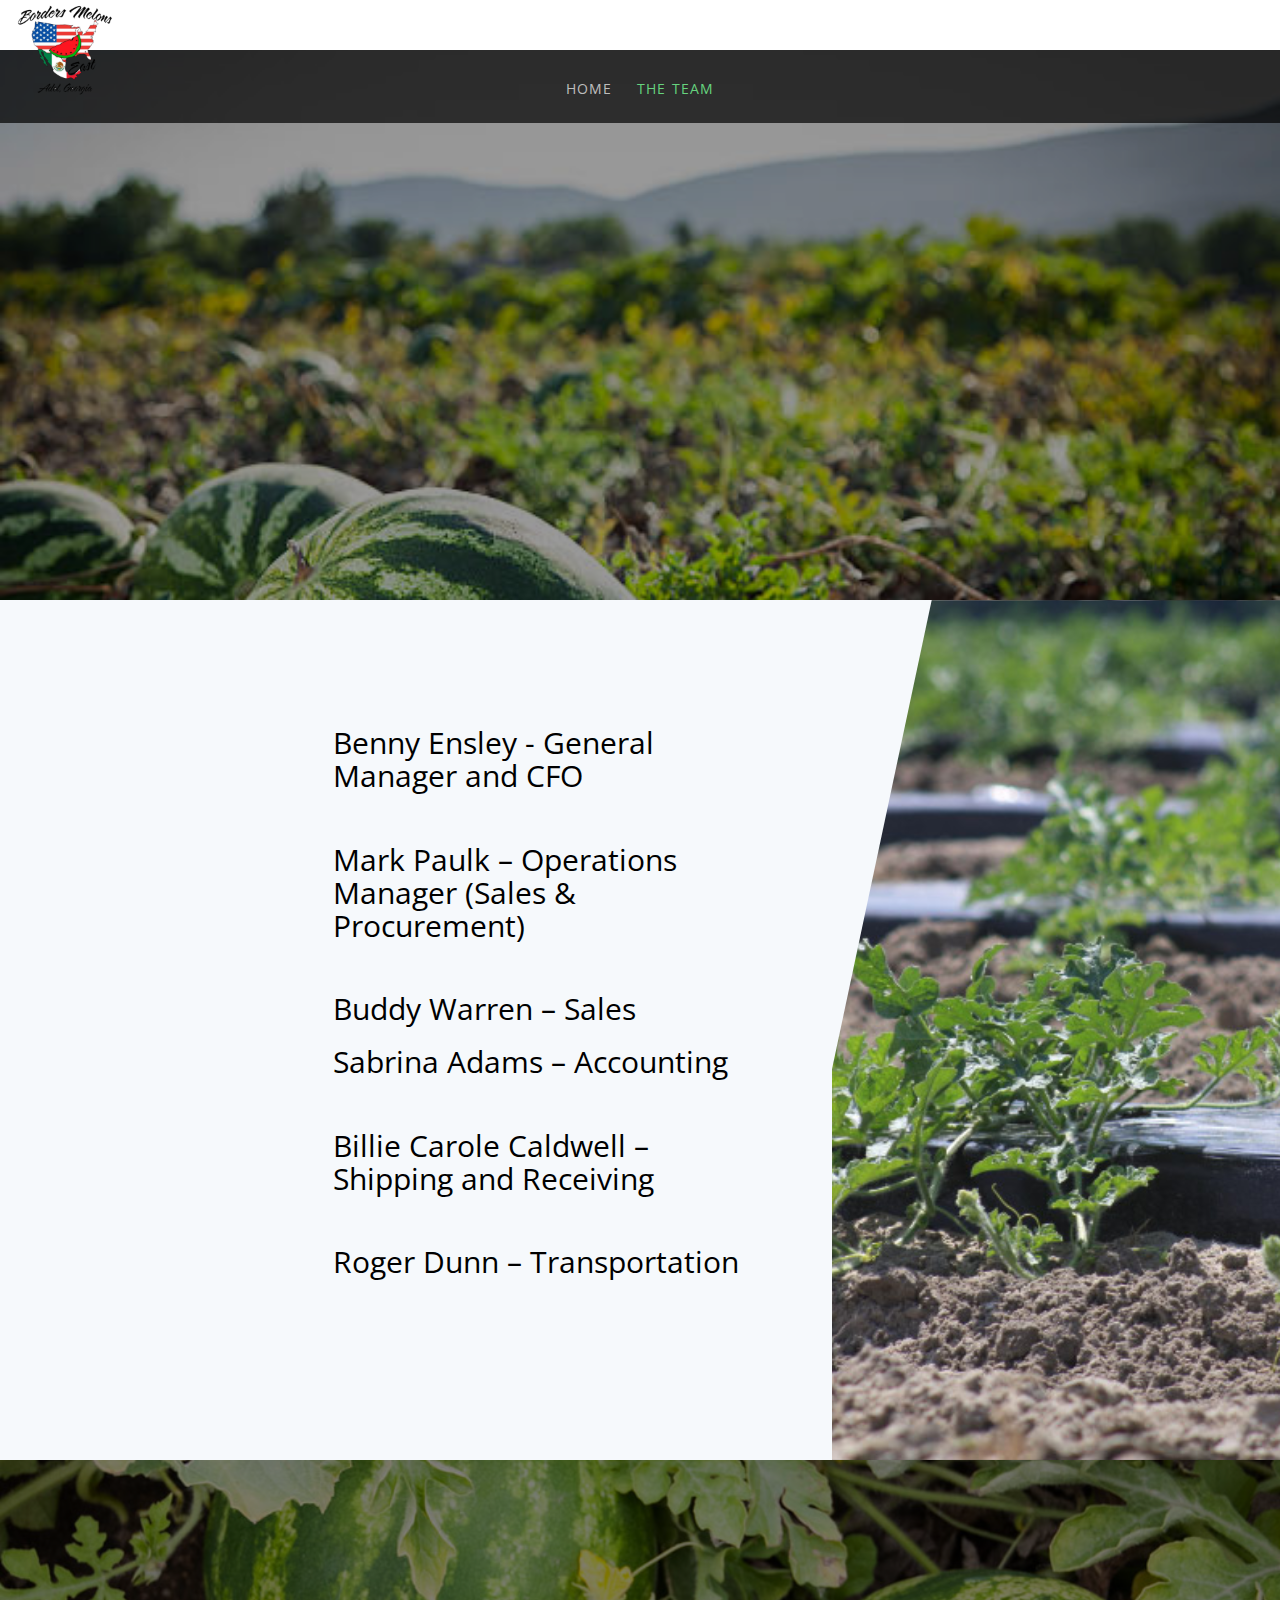
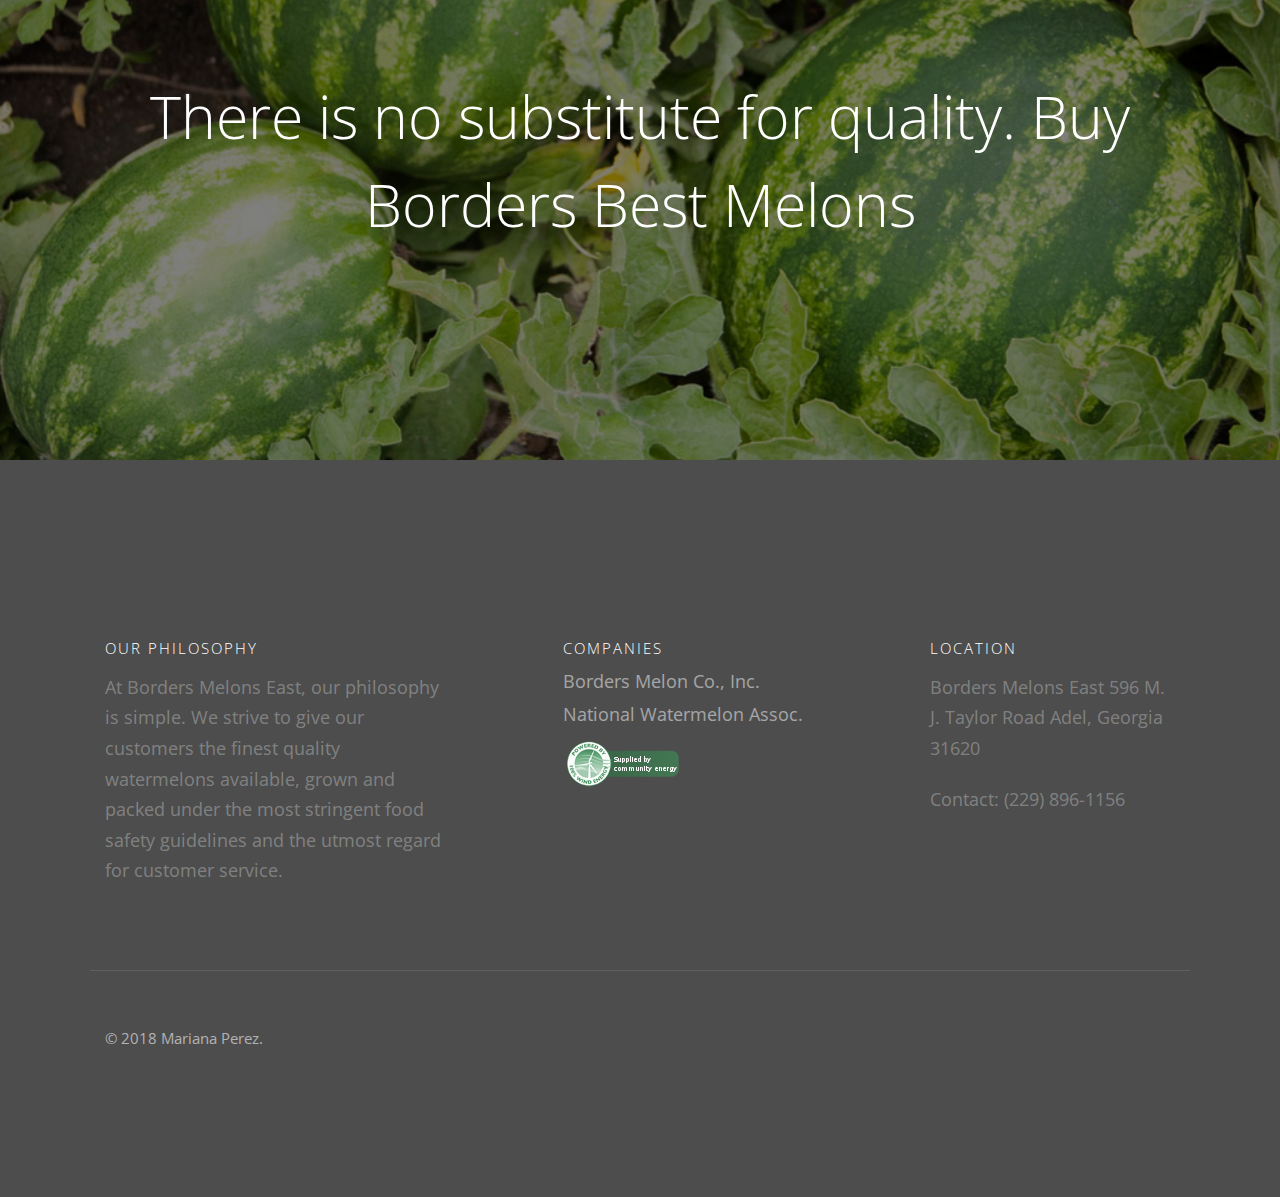
==== team.html @ 2beb2143 "added team.html" ====
<!DOCTYPE HTML>

<html>
	<head>
	<meta charset="utf-8">
	<meta http-equiv="X-UA-Compatible" content="IE=edge">
	<title>The Team</title>
	<meta name="viewport" content="width=device-width, initial-scale=1">
	<meta name="keywords" content="watermelon, Georgia" />
	<meta name="Mariana"  />

	

	<link href="https://fonts.googleapis.com/css?family=Open+Sans:300,400,700" rel="stylesheet">
	
	<!-- Animate.css -->
	<link rel="stylesheet" href="css/animate.css">
	<!-- Icomoon Icon Fonts-->
	<link rel="stylesheet" href="css/icomoon.css">
	<!-- Themify Icons-->
	<link rel="stylesheet" href="css/themify-icons.css">
	<!-- Bootstrap  -->
	<link rel="stylesheet" href="css/bootstrap.css">

	<!-- Magnific Popup -->
	<link rel="stylesheet" href="css/magnific-popup.css">

	<!-- Owl Carousel  -->
	<link rel="stylesheet" href="css/owl.carousel.min.css">
	<link rel="stylesheet" href="css/owl.theme.default.min.css">

	<!-- Theme style  -->
	<link rel="stylesheet" href="css/style.css">

	<!-- Modernizr JS -->
	<script src="js/modernizr-2.6.2.min.js"></script>
	<!-- FOR IE9 below -->
	<!--[if lt IE 9]>
	<script src="js/respond.min.js"></script>
	<![endif]-->

	</head>
	<body>
		
	<div class="gtco-loader"></div>
	
	<div id="page">

	
	<div class="page-inner">

	<div id="head-top" style="position: absolute; width: 100%; top: 0; ">
		<div class="gtco-top">
			<div class="container-fluid">
				<div class="row">
					<div class="col-md-6 col-xs-6">
						<div id="gtco-logo"><img style="width: 100px; height: 100px;" src="images/logo.png" alt=""></div>
					</div>
					
				</div>
			</div>	
		</div>
		<nav class="gtco-nav sticky-banner" role="navigation">
			<div class="gtco-container">
				
				<div class="row">
					<div class="col-xs-12 text-center menu-1">
						<ul>
							<li><a href="index.html">Home</a></li>
							<li class="has-dropdown active">
								<a href="team.html">The Team</a>
								
							</li>
						
					</div>
				</div>
				
			</div>
		</nav>
	</div>
	
	<header id="gtco-header" class="gtco-cover gtco-cover-sm" role="banner" style="background-image: url(images/img_bg_4.jpg)" data-stellar-background-ratio="0.5">
		<div class="overlay"></div>
		<div class="gtco-container">
			<div class="row row-mt-15em">
				<div class="col-md-7 mt-text text-left animate-box" data-animate-effect="fadeInUp">
					<h1>Our <strong>Team</strong></h1>	
				</div>
			</div>
		</div>
	</header>

	<div class="flex-section gtco-gray-bg">
		<div class="col-1">
			<div class="text">

				<div class="row row-pb-sm">
					<div class="col-md-12">
					<h2>	Benny Ensley  -  General Manager and CFO</h2>
<br>

<h2>Mark Paulk – Operations Manager (Sales &amp; Procurement)
</h2>
<br>
<h2>Buddy Warren – Sales</h2>
<b></b>

<h2>Sabrina Adams – Accounting</h2>
<br>
<h2>Billie Carole Caldwell – Shipping and Receiving
</h2>
<br>
<h2>Roger Dunn – Transportation
</h2>

					</div>
				</div>
				
			</div>
		</div>
		<div class="col-2 flex-img" style="background-image: url(images/img_1.jpg);"></div>
	</div>
	
	
	



		
	

	
	
	<div class="gtco-cover gtco-cover-sm" style="background-image: url(images/img_bg_1.jpg)"  data-stellar-background-ratio="0.5">
		<div class="overlay"></div>
		<div class="gtco-container text-center">
			<div class="display-t">
				<div class="display-tc">
					<h1>There is no substitute for quality. Buy Borders Best Melons</h1>
				</div>	
			</div>
		</div>
	</div>


	<footer id="gtco-footer" role="contentinfo">
		<div class="gtco-container">
			<div class="row row-p	b-md">

				<div class="col-md-4">
					<div class="gtco-widget">
						<h3>Our Philosophy</h3>
<p>                        At Borders Melons East, our philosophy is simple. We strive to give our customers the finest quality watermelons available, grown and packed under the most stringent food safety guidelines and the utmost regard for customer service.</p>
					</div>
				</div>

				<div class="col-md-4 col-md-push-1">
					<div class="gtco-widget">
						<h3>Companies</h3>
						<ul class="gtco-footer-links">
							<li><a href="http://bordersmelon.com">Borders Melon Co., Inc.</a></li>
							<li><a href="https://watermelon.ag/">National Watermelon Assoc.</a></li>
							<li><img src="images/ip-wind-badge.png" alt=""></li>
						</ul>
					</div>
				</div>

				

				<div class="col-md-3 col-md-push-1">
					<div class="gtco-widget">
						<h3>Location</h3>
						<p>Borders Melons East
                            596 M. J. Taylor Road
                            Adel, Georgia 31620</p>
                            <p>Contact: (229) 896-1156</p>
					</div>
				</div>

			</div>

			<div class="row copyright">
				<div class="col-md-12">
					<p class="pull-left">
						<small class="block">&copy; 2018 Mariana Perez.</small> 
					</p>
					<p class="pull-right">
						
					
					</p>
				</div>
			</div>

		</div>
	</footer>
	</div>

	</div>

	<div class="gototop js-top">
		<a href="#" class="js-gotop"><i class="icon-arrow-up"></i></a>
	</div>
	
	<!-- jQuery -->
	<script src="js/jquery.min.js"></script>
	<!-- jQuery Easing -->
	<script src="js/jquery.easing.1.3.js"></script>
	<!-- Bootstrap -->
	<script src="js/bootstrap.min.js"></script>
	<!-- Waypoints -->
	<script src="js/jquery.waypoints.min.js"></script>
	<script src="js/sticky.js"></script>
	<!-- Carousel -->
	<script src="js/owl.carousel.min.js"></script>
	<!-- countTo -->
	<script src="js/jquery.countTo.js"></script>

	<!-- Stellar Parallax -->
	<script src="js/jquery.stellar.min.js"></script>

	<!-- Magnific Popup -->
	<script src="js/jquery.magnific-popup.min.js"></script>
	<script src="js/magnific-popup-options.js"></script>
	
	<!-- Main -->
	<script src="js/main.js"></script>

	</body>
</html>
---- css/icomoon.css ----
@font-face {
  font-family: 'icomoon';
  src:  url('../fonts/icomoon/icomoon.eot?6iuir');
  src:  url('../fonts/icomoon/icomoon.eot?6iuir#iefix') format('embedded-opentype'),
    url('../fonts/icomoon/icomoon.ttf?6iuir') format('truetype'),
    url('../fonts/icomoon/icomoon.woff?6iuir') format('woff'),
    url('../fonts/icomoon/icomoon.svg?6iuir#icomoon') format('svg');
  font-weight: normal;
  font-style: normal;
}

[class^="icon-"], [class*=" icon-"] {
  /* use !important to prevent issues with browser extensions that change fonts */
  font-family: 'icomoon' !important;
  speak: none;
  font-style: normal;
  font-weight: normal;
  font-variant: normal;
  text-transform: none;
  line-height: 1;

  /* Better Font Rendering =========== */
  -webkit-font-smoothing: antialiased;
  -moz-osx-font-smoothing: grayscale;
}

.icon-eye:before {
  content: "\e000";
}
.icon-paper-clip:before {
  content: "\e001";
}
.icon-mail:before {
  content: "\e002";
}
.icon-toggle:before {
  content: "\e003";
}
.icon-layout:before {
  content: "\e004";
}
.icon-link:before {
  content: "\e005";
}
.icon-bell:before {
  content: "\e006";
}
.icon-lock:before {
  content: "\e007";
}
.icon-unlock:before {
  content: "\e008";
}
.icon-ribbon:before {
  content: "\e009";
}
.icon-image:before {
  content: "\e010";
}
.icon-signal:before {
  content: "\e011";
}
.icon-target:before {
  content: "\e012";
}
.icon-clipboard:before {
  content: "\e013";
}
.icon-clock:before {
  content: "\e014";
}
.icon-watch:before {
  content: "\e015";
}
.icon-air-play:before {
  content: "\e016";
}
.icon-camera:before {
  content: "\e017";
}
.icon-video:before {
  content: "\e018";
}
.icon-disc:before {
  content: "\e019";
}
.icon-printer:before {
  content: "\e020";
}
.icon-monitor:before {
  content: "\e021";
}
.icon-server:before {
  content: "\e022";
}
.icon-cog:before {
  content: "\e023";
}
.icon-heart:before {
  content: "\e024";
}
.icon-paragraph:before {
  content: "\e025";
}
.icon-align-justify:before {
  content: "\e026";
}
.icon-align-left:before {
  content: "\e027";
}
.icon-align-center:before {
  content: "\e028";
}
.icon-align-right:before {
  content: "\e029";
}
.icon-book:before {
  content: "\e030";
}
.icon-layers:before {
  content: "\e031";
}
.icon-stack:before {
  content: "\e032";
}
.icon-stack-2:before {
  content: "\e033";
}
.icon-paper:before {
  content: "\e034";
}
.icon-paper-stack:before {
  content: "\e035";
}
.icon-search:before {
  content: "\e036";
}
.icon-zoom-in:before {
  content: "\e037";
}
.icon-zoom-out:before {
  content: "\e038";
}
.icon-reply:before {
  content: "\e039";
}
.icon-circle-plus:before {
  content: "\e040";
}
.icon-circle-minus:before {
  content: "\e041";
}
.icon-circle-check:before {
  content: "\e042";
}
.icon-circle-cross:before {
  content: "\e043";
}
.icon-square-plus:before {
  content: "\e044";
}
.icon-square-minus:before {
  content: "\e045";
}
.icon-square-check:before {
  content: "\e046";
}
.icon-square-cross:before {
  content: "\e047";
}
.icon-microphone:before {
  content: "\e048";
}
.icon-record:before {
  content: "\e049";
}
.icon-skip-back:before {
  content: "\e050";
}
.icon-rewind:before {
  content: "\e051";
}
.icon-play:before {
  content: "\e052";
}
.icon-pause:before {
  content: "\e053";
}
.icon-stop:before {
  content: "\e054";
}
.icon-fast-forward:before {
  content: "\e055";
}
.icon-skip-forward:before {
  content: "\e056";
}
.icon-shuffle:before {
  content: "\e057";
}
.icon-repeat:before {
  content: "\e058";
}
.icon-folder:before {
  content: "\e059";
}
.icon-umbrella:before {
  content: "\e060";
}
.icon-moon:before {
  content: "\e061";
}
.icon-thermometer:before {
  content: "\e062";
}
.icon-drop:before {
  content: "\e063";
}
.icon-sun:before {
  content: "\e064";
}
.icon-cloud:before {
  content: "\e065";
}
.icon-cloud-upload:before {
  content: "\e066";
}
.icon-cloud-download:before {
  content: "\e067";
}
.icon-upload:before {
  content: "\e068";
}
.icon-download:before {
  content: "\e069";
}
.icon-location:before {
  content: "\e070";
}
.icon-location-2:before {
  content: "\e071";
}
.icon-map:before {
  content: "\e072";
}
.icon-battery:before {
  content: "\e073";
}
.icon-head:before {
  content: "\e074";
}
.icon-briefcase:before {
  content: "\e075";
}
.icon-speech-bubble:before {
  content: "\e076";
}
.icon-anchor:before {
  content: "\e077";
}
.icon-globe:before {
  content: "\e078";
}
.icon-box:before {
  content: "\e079";
}
.icon-reload:before {
  content: "\e080";
}
.icon-share:before {
  content: "\e081";
}
.icon-marquee:before {
  content: "\e082";
}
.icon-marquee-plus:before {
  content: "\e083";
}
.icon-marquee-minus:before {
  content: "\e084";
}
.icon-tag:before {
  content: "\e085";
}
.icon-power:before {
  content: "\e086";
}
.icon-command:before {
  content: "\e087";
}
.icon-alt:before {
  content: "\e088";
}
.icon-esc:before {
  content: "\e089";
}
.icon-bar-graph:before {
  content: "\e090";
}
.icon-bar-graph-2:before {
  content: "\e091";
}
.icon-pie-graph:before {
  content: "\e092";
}
.icon-star:before {
  content: "\e093";
}
.icon-arrow-left:before {
  content: "\e094";
}
.icon-arrow-right:before {
  content: "\e095";
}
.icon-arrow-up:before {
  content: "\e096";
}
.icon-arrow-down:before {
  content: "\e097";
}
.icon-volume:before {
  content: "\e098";
}
.icon-mute:before {
  content: "\e099";
}
.icon-content-right:before {
  content: "\e100";
}
.icon-content-left:before {
  content: "\e101";
}
.icon-grid:before {
  content: "\e102";
}
.icon-grid-2:before {
  content: "\e103";
}
.icon-columns:before {
  content: "\e104";
}
.icon-loader:before {
  content: "\e105";
}
.icon-bag:before {
  content: "\e106";
}
.icon-ban:before {
  content: "\e107";
}
.icon-flag:before {
  content: "\e108";
}
.icon-trash:before {
  content: "\e109";
}
.icon-expand:before {
  content: "\e110";
}
.icon-contract:before {
  content: "\e111";
}
.icon-maximize:before {
  content: "\e112";
}
.icon-minimize:before {
  content: "\e113";
}
.icon-plus:before {
  content: "\e114";
}
.icon-minus:before {
  content: "\e115";
}
.icon-check:before {
  content: "\e116";
}
.icon-cross:before {
  content: "\e117";
}
.icon-move:before {
  content: "\e118";
}
.icon-delete:before {
  content: "\e119";
}
.icon-menu:before {
  content: "\e120";
}
.icon-archive:before {
  content: "\e121";
}
.icon-inbox:before {
  content: "\e122";
}
.icon-outbox:before {
  content: "\e123";
}
.icon-file:before {
  content: "\e124";
}
.icon-file-add:before {
  content: "\e125";
}
.icon-file-subtract:before {
  content: "\e126";
}
.icon-help:before {
  content: "\e127";
}
.icon-open:before {
  content: "\e128";
}
.icon-ellipsis:before {
  content: "\e129";
}
.icon-add-to-list:before {
  content: "\e900";
}
.icon-classic-computer:before {
  content: "\e901";
}
.icon-controller-fast-backward:before {
  content: "\e902";
}
.icon-creative-commons-attribution:before {
  content: "\e903";
}
.icon-creative-commons-noderivs:before {
  content: "\e904";
}
.icon-creative-commons-noncommercial-eu:before {
  content: "\e905";
}
.icon-creative-commons-noncommercial-us:before {
  content: "\e906";
}
.icon-creative-commons-public-domain:before {
  content: "\e907";
}
.icon-creative-commons-remix:before {
  content: "\e908";
}
.icon-creative-commons-share:before {
  content: "\e909";
}
.icon-creative-commons-sharealike:before {
  content: "\e90a";
}
.icon-creative-commons:before {
  content: "\e90b";
}
.icon-document-landscape:before {
  content: "\e90c";
}
.icon-remove-user:before {
  content: "\e90d";
}
.icon-warning:before {
  content: "\e90e";
}
.icon-arrow-bold-down:before {
  content: "\e90f";
}
.icon-arrow-bold-left:before {
  content: "\e910";
}
.icon-arrow-bold-right:before {
  content: "\e911";
}
.icon-arrow-bold-up:before {
  content: "\e912";
}
.icon-arrow-down2:before {
  content: "\e913";
}
.icon-arrow-left2:before {
  content: "\e914";
}
.icon-arrow-long-down:before {
  content: "\e915";
}
.icon-arrow-long-left:before {
  content: "\e916";
}
.icon-arrow-long-right:before {
  content: "\e917";
}
.icon-arrow-long-up:before {
  content: "\e918";
}
.icon-arrow-right2:before {
  content: "\e919";
}
.icon-arrow-up2:before {
  content: "\e91a";
}
.icon-arrow-with-circle-down:before {
  content: "\e91b";
}
.icon-arrow-with-circle-left:before {
  content: "\e91c";
}
.icon-arrow-with-circle-right:before {
  content: "\e91d";
}
.icon-arrow-with-circle-up:before {
  content: "\e91e";
}
.icon-bookmark:before {
  content: "\e91f";
}
.icon-bookmarks:before {
  content: "\e920";
}
.icon-chevron-down:before {
  content: "\e921";
}
.icon-chevron-left:before {
  content: "\e922";
}
.icon-chevron-right:before {
  content: "\e923";
}
.icon-chevron-small-down:before {
  content: "\e924";
}
.icon-chevron-small-left:before {
  content: "\e925";
}
.icon-chevron-small-right:before {
  content: "\e926";
}
.icon-chevron-small-up:before {
  content: "\e927";
}
.icon-chevron-thin-down:before {
  content: "\e928";
}
.icon-chevron-thin-left:before {
  content: "\e929";
}
.icon-chevron-thin-right:before {
  content: "\e92a";
}
.icon-chevron-thin-up:before {
  content: "\e92b";
}
.icon-chevron-up:before {
  content: "\e92c";
}
.icon-chevron-with-circle-down:before {
  content: "\e92d";
}
.icon-chevron-with-circle-left:before {
  content: "\e92e";
}
.icon-chevron-with-circle-right:before {
  content: "\e92f";
}
.icon-chevron-with-circle-up:before {
  content: "\e930";
}
.icon-cloud2:before {
  content: "\e931";
}
.icon-controller-fast-forward:before {
  content: "\e932";
}
.icon-controller-jump-to-start:before {
  content: "\e933";
}
.icon-controller-next:before {
  content: "\e934";
}
.icon-controller-paus:before {
  content: "\e935";
}
.icon-controller-play:before {
  content: "\e936";
}
.icon-controller-record:before {
  content: "\e937";
}
.icon-controller-stop:before {
  content: "\e938";
}
.icon-controller-volume:before {
  content: "\e939";
}
.icon-dot-single:before {
  content: "\e93a";
}
.icon-dots-three-horizontal:before {
  content: "\e93b";
}
.icon-dots-three-vertical:before {
  content: "\e93c";
}
.icon-dots-two-horizontal:before {
  content: "\e93d";
}
.icon-dots-two-vertical:before {
  content: "\e93e";
}
.icon-download2:before {
  content: "\e93f";
}
.icon-emoji-flirt:before {
  content: "\e940";
}
.icon-flow-branch:before {
  content: "\e941";
}
.icon-flow-cascade:before {
  content: "\e942";
}
.icon-flow-line:before {
  content: "\e943";
}
.icon-flow-parallel:before {
  content: "\e944";
}
.icon-flow-tree:before {
  content: "\e945";
}
.icon-install:before {
  content: "\e946";
}
.icon-layers2:before {
  content: "\e947";
}
.icon-open-book:before {
  content: "\e948";
}
.icon-resize-100:before {
  content: "\e949";
}
.icon-resize-full-screen:before {
  content: "\e94a";
}
.icon-save:before {
  content: "\e94b";
}
.icon-select-arrows:before {
  content: "\e94c";
}
.icon-sound-mute:before {
  content: "\e94d";
}
.icon-sound:before {
  content: "\e94e";
}
.icon-trash2:before {
  content: "\e94f";
}
.icon-triangle-down:before {
  content: "\e950";
}
.icon-triangle-left:before {
  content: "\e951";
}
.icon-triangle-right:before {
  content: "\e952";
}
.icon-triangle-up:before {
  content: "\e953";
}
.icon-uninstall:before {
  content: "\e954";
}
.icon-upload-to-cloud:before {
  content: "\e955";
}
.icon-upload2:before {
  content: "\e956";
}
.icon-add-user:before {
  content: "\e957";
}
.icon-address:before {
  content: "\e958";
}
.icon-adjust:before {
  content: "\e959";
}
.icon-air:before {
  content: "\e95a";
}
.icon-aircraft-landing:before {
  content: "\e95b";
}
.icon-aircraft-take-off:before {
  content: "\e95c";
}
.icon-aircraft:before {
  content: "\e95d";
}
.icon-align-bottom:before {
  content: "\e95e";
}
.icon-align-horizontal-middle:before {
  content: "\e95f";
}
.icon-align-left2:before {
  content: "\e960";
}
.icon-align-right2:before {
  content: "\e961";
}
.icon-align-top:before {
  content: "\e962";
}
.icon-align-vertical-middle:before {
  content: "\e963";
}
.icon-archive2:before {
  content: "\e964";
}
.icon-area-graph:before {
  content: "\e965";
}
.icon-attachment:before {
  content: "\e966";
}
.icon-awareness-ribbon:before {
  content: "\e967";
}
.icon-back-in-time:before {
  content: "\e968";
}
.icon-back:before {
  content: "\e969";
}
.icon-bar-graph2:before {
  content: "\e96a";
}
.icon-battery2:before {
  content: "\e96b";
}
.icon-beamed-note:before {
  content: "\e96c";
}
.icon-bell2:before {
  content: "\e96d";
}
.icon-blackboard:before {
  content: "\e96e";
}
.icon-block:before {
  content: "\e96f";
}
.icon-book2:before {
  content: "\e970";
}
.icon-bowl:before {
  content: "\e971";
}
.icon-box2:before {
  content: "\e972";
}
.icon-briefcase2:before {
  content: "\e973";
}
.icon-browser:before {
  content: "\e974";
}
.icon-brush:before {
  content: "\e975";
}
.icon-bucket:before {
  content: "\e976";
}
.icon-cake:before {
  content: "\e977";
}
.icon-calculator:before {
  content: "\e978";
}
.icon-calendar:before {
  content: "\e979";
}
.icon-camera2:before {
  content: "\e97a";
}
.icon-ccw:before {
  content: "\e97b";
}
.icon-chat:before {
  content: "\e97c";
}
.icon-check2:before {
  content: "\e97d";
}
.icon-circle-with-cross:before {
  content: "\e97e";
}
.icon-circle-with-minus:before {
  content: "\e97f";
}
.icon-circle-with-plus:before {
  content: "\e980";
}
.icon-circle:before {
  content: "\e981";
}
.icon-circular-graph:before {
  content: "\e982";
}
.icon-clapperboard:before {
  content: "\e983";
}
.icon-clipboard2:before {
  content: "\e984";
}
.icon-clock2:before {
  content: "\e985";
}
.icon-code:before {
  content: "\e986";
}
.icon-cog2:before {
  content: "\e987";
}
.icon-colours:before {
  content: "\e988";
}
.icon-compass:before {
  content: "\e989";
}
.icon-copy:before {
  content: "\e98a";
}
.icon-credit-card:before {
  content: "\e98b";
}
.icon-credit:before {
  content: "\e98c";
}
.icon-cross2:before {
  content: "\e98d";
}
.icon-cup:before {
  content: "\e98e";
}
.icon-cw:before {
  content: "\e98f";
}
.icon-cycle:before {
  content: "\e990";
}
.icon-database:before {
  content: "\e991";
}
.icon-dial-pad:before {
  content: "\e992";
}
.icon-direction:before {
  content: "\e993";
}
.icon-document:before {
  content: "\e994";
}
.icon-documents:before {
  content: "\e995";
}
.icon-drink:before {
  content: "\e996";
}
.icon-drive:before {
  content: "\e997";
}
.icon-drop2:before {
  content: "\e998";
}
.icon-edit:before {
  content: "\e999";
}
.icon-email:before {
  content: "\e99a";
}
.icon-emoji-happy:before {
  content: "\e99b";
}
.icon-emoji-neutral:before {
  content: "\e99c";
}
.icon-emoji-sad:before {
  content: "\e99d";
}
.icon-erase:before {
  content: "\e99e";
}
.icon-eraser:before {
  content: "\e99f";
}
.icon-export:before {
  content: "\e9a0";
}
.icon-eye2:before {
  content: "\e9a1";
}
.icon-feather:before {
  content: "\e9a2";
}
.icon-flag2:before {
  content: "\e9a3";
}
.icon-flash:before {
  content: "\e9a4";
}
.icon-flashlight:before {
  content: "\e9a5";
}
.icon-flat-brush:before {
  content: "\e9a6";
}
.icon-folder-images:before {
  content: "\e9a7";
}
.icon-folder-music:before {
  content: "\e9a8";
}
.icon-folder-video:before {
  content: "\e9a9";
}
.icon-folder2:before {
  content: "\e9aa";
}
.icon-forward:before {
  content: "\e9ab";
}
.icon-funnel:before {
  content: "\e9ac";
}
.icon-game-controller:before {
  content: "\e9ad";
}
.icon-gauge:before {
  content: "\e9ae";
}
.icon-globe2:before {
  content: "\e9af";
}
.icon-graduation-cap:before {
  content: "\e9b0";
}
.icon-grid2:before {
  content: "\e9b1";
}
.icon-hair-cross:before {
  content: "\e9b2";
}
.icon-hand:before {
  content: "\e9b3";
}
.icon-heart-outlined:before {
  content: "\e9b4";
}
.icon-heart2:before {
  content: "\e9b5";
}
.icon-help-with-circle:before {
  content: "\e9b6";
}
.icon-help2:before {
  content: "\e9b7";
}
.icon-home:before {
  content: "\e9b8";
}
.icon-hour-glass:before {
  content: "\e9b9";
}
.icon-image-inverted:before {
  content: "\e9ba";
}
.icon-image2:before {
  content: "\e9bb";
}
.icon-images:before {
  content: "\e9bc";
}
.icon-inbox2:before {
  content: "\e9bd";
}
.icon-infinity:before {
  content: "\e9be";
}
.icon-info-with-circle:before {
  content: "\e9bf";
}
.icon-info:before {
  content: "\e9c0";
}
.icon-key:before {
  content: "\e9c1";
}
.icon-keyboard:before {
  content: "\e9c2";
}
.icon-lab-flask:before {
  content: "\e9c3";
}
.icon-landline:before {
  content: "\e9c4";
}
.icon-language:before {
  content: "\e9c5";
}
.icon-laptop:before {
  content: "\e9c6";
}
.icon-leaf:before {
  content: "\e9c7";
}
.icon-level-down:before {
  content: "\e9c8";
}
.icon-level-up:before {
  content: "\e9c9";
}
.icon-lifebuoy:before {
  content: "\e9ca";
}
.icon-light-bulb:before {
  content: "\e9cb";
}
.icon-light-down:before {
  content: "\e9cc";
}
.icon-light-up:before {
  content: "\e9cd";
}
.icon-line-graph:before {
  content: "\e9ce";
}
.icon-link2:before {
  content: "\e9cf";
}
.icon-list:before {
  content: "\e9d0";
}
.icon-location-pin:before {
  content: "\e9d1";
}
.icon-location2:before {
  content: "\e9d2";
}
.icon-lock-open:before {
  content: "\e9d3";
}
.icon-lock2:before {
  content: "\e9d4";
}
.icon-log-out:before {
  content: "\e9d5";
}
.icon-login:before {
  content: "\e9d6";
}
.icon-loop:before {
  content: "\e9d7";
}
.icon-magnet:before {
  content: "\e9d8";
}
.icon-magnifying-glass:before {
  content: "\e9d9";
}
.icon-mail2:before {
  content: "\e9da";
}
.icon-man:before {
  content: "\e9db";
}
.icon-map2:before {
  content: "\e9dc";
}
.icon-mask:before {
  content: "\e9dd";
}
.icon-medal:before {
  content: "\e9de";
}
.icon-megaphone:before {
  content: "\e9df";
}
.icon-menu2:before {
  content: "\e9e0";
}
.icon-message:before {
  content: "\e9e1";
}
.icon-mic:before {
  content: "\e9e2";
}
.icon-minus2:before {
  content: "\e9e3";
}
.icon-mobile:before {
  content: "\e9e4";
}
.icon-modern-mic:before {
  content: "\e9e5";
}
.icon-moon2:before {
  content: "\e9e6";
}
.icon-mouse:before {
  content: "\e9e7";
}
.icon-music:before {
  content: "\e9e8";
}
.icon-network:before {
  content: "\e9e9";
}
.icon-new-message:before {
  content: "\e9ea";
}
.icon-new:before {
  content: "\e9eb";
}
.icon-news:before {
  content: "\e9ec";
}
.icon-note:before {
  content: "\e9ed";
}
.icon-notification:before {
  content: "\e9ee";
}
.icon-old-mobile:before {
  content: "\e9ef";
}
.icon-old-phone:before {
  content: "\e9f0";
}
.icon-palette:before {
  content: "\e9f1";
}
.icon-paper-plane:before {
  content: "\e9f2";
}
.icon-pencil:before {
  content: "\e9f3";
}
.icon-phone:before {
  content: "\e9f4";
}
.icon-pie-chart:before {
  content: "\e9f5";
}
.icon-pin:before {
  content: "\e9f6";
}
.icon-plus2:before {
  content: "\e9f7";
}
.icon-popup:before {
  content: "\e9f8";
}
.icon-power-plug:before {
  content: "\e9f9";
}
.icon-price-ribbon:before {
  content: "\e9fa";
}
.icon-price-tag:before {
  content: "\e9fb";
}
.icon-print:before {
  content: "\e9fc";
}
.icon-progress-empty:before {
  content: "\e9fd";
}
.icon-progress-full:before {
  content: "\e9fe";
}
.icon-progress-one:before {
  content: "\e9ff";
}
.icon-progress-two:before {
  content: "\ea00";
}
.icon-publish:before {
  content: "\ea01";
}
.icon-quote:before {
  content: "\ea02";
}
.icon-radio:before {
  content: "\ea03";
}
.icon-reply-all:before {
  content: "\ea04";
}
.icon-reply2:before {
  content: "\ea05";
}
.icon-retweet:before {
  content: "\ea06";
}
.icon-rocket:before {
  content: "\ea07";
}
.icon-round-brush:before {
  content: "\ea08";
}
.icon-rss:before {
  content: "\ea09";
}
.icon-ruler:before {
  content: "\ea0a";
}
.icon-scissors:before {
  content: "\ea0b";
}
.icon-share-alternitive:before {
  content: "\ea0c";
}
.icon-share2:before {
  content: "\ea0d";
}
.icon-shareable:before {
  content: "\ea0e";
}
.icon-shield:before {
  content: "\ea0f";
}
.icon-shop:before {
  content: "\ea10";
}
.icon-shopping-bag:before {
  content: "\ea11";
}
.icon-shopping-basket:before {
  content: "\ea12";
}
.icon-shopping-cart:before {
  content: "\ea13";
}
.icon-shuffle2:before {
  content: "\ea14";
}
.icon-signal2:before {
  content: "\ea15";
}
.icon-sound-mix:before {
  content: "\ea16";
}
.icon-sports-club:before {
  content: "\ea17";
}
.icon-spreadsheet:before {
  content: "\ea18";
}
.icon-squared-cross:before {
  content: "\ea19";
}
.icon-squared-minus:before {
  content: "\ea1a";
}
.icon-squared-plus:before {
  content: "\ea1b";
}
.icon-star-outlined:before {
  content: "\ea1c";
}
.icon-star2:before {
  content: "\ea1d";
}
.icon-stopwatch:before {
  content: "\ea1e";
}
.icon-suitcase:before {
  content: "\ea1f";
}
.icon-swap:before {
  content: "\ea20";
}
.icon-sweden:before {
  content: "\ea21";
}
.icon-switch:before {
  content: "\ea22";
}
.icon-tablet:before {
  content: "\ea23";
}
.icon-tag2:before {
  content: "\ea24";
}
.icon-text-document-inverted:before {
  content: "\ea25";
}
.icon-text-document:before {
  content: "\ea26";
}
.icon-text:before {
  content: "\ea27";
}
.icon-thermometer2:before {
  content: "\ea28";
}
.icon-thumbs-down:before {
  content: "\ea29";
}
.icon-thumbs-up:before {
  content: "\ea2a";
}
.icon-thunder-cloud:before {
  content: "\ea2b";
}
.icon-ticket:before {
  content: "\ea2c";
}
.icon-time-slot:before {
  content: "\ea2d";
}
.icon-tools:before {
  content: "\ea2e";
}
.icon-traffic-cone:before {
  content: "\ea2f";
}
.icon-tree:before {
  content: "\ea30";
}
.icon-trophy:before {
  content: "\ea31";
}
.icon-tv:before {
  content: "\ea32";
}
.icon-typing:before {
  content: "\ea33";
}
.icon-unread:before {
  content: "\ea34";
}
.icon-untag:before {
  content: "\ea35";
}
.icon-user:before {
  content: "\ea36";
}
.icon-users:before {
  content: "\ea37";
}
.icon-v-card:before {
  content: "\ea38";
}
.icon-video2:before {
  content: "\ea39";
}
.icon-vinyl:before {
  content: "\ea3a";
}
.icon-voicemail:before {
  content: "\ea3b";
}
.icon-wallet:before {
  content: "\ea3c";
}
.icon-water:before {
  content: "\ea3d";
}
.icon-px-with-circle:before {
  content: "\ea3e";
}
.icon-px:before {
  content: "\ea3f";
}
.icon-basecamp:before {
  content: "\ea40";
}
.icon-behance:before {
  content: "\ea41";
}
.icon-creative-cloud:before {
  content: "\ea42";
}
.icon-dropbox:before {
  content: "\ea43";
}
.icon-evernote:before {
  content: "\ea44";
}
.icon-flattr:before {
  content: "\ea45";
}
.icon-foursquare:before {
  content: "\ea46";
}
.icon-google-drive:before {
  content: "\ea47";
}
.icon-google-hangouts:before {
  content: "\ea48";
}
.icon-grooveshark:before {
  content: "\ea49";
}
.icon-icloud:before {
  content: "\ea4a";
}
.icon-mixi:before {
  content: "\ea4b";
}
.icon-onedrive:before {
  content: "\ea4c";
}
.icon-paypal:before {
  content: "\ea4d";
}
.icon-picasa:before {
  content: "\ea4e";
}
.icon-qq:before {
  content: "\ea4f";
}
.icon-rdio-with-circle:before {
  content: "\ea50";
}
.icon-renren:before {
  content: "\ea51";
}
.icon-scribd:before {
  content: "\ea52";
}
.icon-sina-weibo:before {
  content: "\ea53";
}
.icon-skype-with-circle:before {
  content: "\ea54";
}
.icon-skype:before {
  content: "\ea55";
}
.icon-slideshare:before {
  content: "\ea56";
}
.icon-smashing:before {
  content: "\ea57";
}
.icon-soundcloud:before {
  content: "\ea58";
}
.icon-spotify-with-circle:before {
  content: "\ea59";
}
.icon-spotify:before {
  content: "\ea5a";
}
.icon-swarm:before {
  content: "\ea5b";
}
.icon-vine-with-circle:before {
  content: "\ea5c";
}
.icon-vine:before {
  content: "\ea5d";
}
.icon-vk-alternitive:before {
  content: "\ea5e";
}
.icon-vk-with-circle:before {
  content: "\ea5f";
}
.icon-vk:before {
  content: "\ea60";
}
.icon-xing-with-circle:before {
  content: "\ea61";
}
.icon-xing:before {
  content: "\ea62";
}
.icon-yelp:before {
  content: "\ea63";
}
.icon-dribbble-with-circle:before {
  content: "\ea64";
}
.icon-dribbble:before {
  content: "\ea65";
}
.icon-facebook-with-circle:before {
  content: "\ea66";
}
.icon-facebook:before {
  content: "\ea67";
}
.icon-flickr-with-circle:before {
  content: "\ea68";
}
.icon-flickr:before {
  content: "\ea69";
}
.icon-github-with-circle:before {
  content: "\ea6a";
}
.icon-github:before {
  content: "\ea6b";
}
.icon-google-with-circle:before {
  content: "\ea6c";
}
.icon-google:before {
  content: "\ea6d";
}
.icon-instagram-with-circle:before {
  content: "\ea6e";
}
.icon-instagram:before {
  content: "\ea6f";
}
.icon-lastfm-with-circle:before {
  content: "\ea70";
}
.icon-lastfm:before {
  content: "\ea71";
}
.icon-linkedin-with-circle:before {
  content: "\ea72";
}
.icon-linkedin:before {
  content: "\ea73";
}
.icon-pinterest-with-circle:before {
  content: "\ea74";
}
.icon-pinterest:before {
  content: "\ea75";
}
.icon-rdio:before {
  content: "\ea76";
}
.icon-stumbleupon-with-circle:before {
  content: "\ea77";
}
.icon-stumbleupon:before {
  content: "\ea78";
}
.icon-tumblr-with-circle:before {
  content: "\ea79";
}
.icon-tumblr:before {
  content: "\ea7a";
}
.icon-twitter-with-circle:before {
  content: "\ea7b";
}
.icon-twitter:before {
  content: "\ea7c";
}
.icon-vimeo-with-circle:before {
  content: "\ea7d";
}
.icon-vimeo:before {
  content: "\ea7e";
}
.icon-youtube-with-circle:before {
  content: "\ea7f";
}
.icon-youtube:before {
  content: "\ea80";
}
---- css/themify-icons.css ----
@font-face {
	font-family: 'themify';
	src:url('../fonts/themify-icons/themify.eot?-fvbane');
	src:url('../fonts/themify-icons/themify.eot?#iefix-fvbane') format('embedded-opentype'),
		url('../fonts/themify-icons/themify.woff?-fvbane') format('woff'),
		url('../fonts/themify-icons/themify.ttf?-fvbane') format('truetype'),
		url('../fonts/themify-icons/themify.svg?-fvbane#themify') format('svg');
	font-weight: normal;
	font-style: normal;
}

[class^="ti-"], [class*=" ti-"] {
	font-family: 'themify';
	speak: none;
	font-style: normal;
	font-weight: normal;
	font-variant: normal;
	text-transform: none;
	line-height: 1;

	/* Better Font Rendering =========== */
	-webkit-font-smoothing: antialiased;
	-moz-osx-font-smoothing: grayscale;
}

.ti-wand:before {
	content: "\e600";
}
.ti-volume:before {
	content: "\e601";
}
.ti-user:before {
	content: "\e602";
}
.ti-unlock:before {
	content: "\e603";
}
.ti-unlink:before {
	content: "\e604";
}
.ti-trash:before {
	content: "\e605";
}
.ti-thought:before {
	content: "\e606";
}
.ti-target:before {
	content: "\e607";
}
.ti-tag:before {
	content: "\e608";
}
.ti-tablet:before {
	content: "\e609";
}
.ti-star:before {
	content: "\e60a";
}
.ti-spray:before {
	content: "\e60b";
}
.ti-signal:before {
	content: "\e60c";
}
.ti-shopping-cart:before {
	content: "\e60d";
}
.ti-shopping-cart-full:before {
	content: "\e60e";
}
.ti-settings:before {
	content: "\e60f";
}
.ti-search:before {
	content: "\e610";
}
.ti-zoom-in:before {
	content: "\e611";
}
.ti-zoom-out:before {
	content: "\e612";
}
.ti-cut:before {
	content: "\e613";
}
.ti-ruler:before {
	content: "\e614";
}
.ti-ruler-pencil:before {
	content: "\e615";
}
.ti-ruler-alt:before {
	content: "\e616";
}
.ti-bookmark:before {
	content: "\e617";
}
.ti-bookmark-alt:before {
	content: "\e618";
}
.ti-reload:before {
	content: "\e619";
}
.ti-plus:before {
	content: "\e61a";
}
.ti-pin:before {
	content: "\e61b";
}
.ti-pencil:before {
	content: "\e61c";
}
.ti-pencil-alt:before {
	content: "\e61d";
}
.ti-paint-roller:before {
	content: "\e61e";
}
.ti-paint-bucket:before {
	content: "\e61f";
}
.ti-na:before {
	content: "\e620";
}
.ti-mobile:before {
	content: "\e621";
}
.ti-minus:before {
	content: "\e622";
}
.ti-medall:before {
	content: "\e623";
}
.ti-medall-alt:before {
	content: "\e624";
}
.ti-marker:before {
	content: "\e625";
}
.ti-marker-alt:before {
	content: "\e626";
}
.ti-arrow-up:before {
	content: "\e627";
}
.ti-arrow-right:before {
	content: "\e628";
}
.ti-arrow-left:before {
	content: "\e629";
}
.ti-arrow-down:before {
	content: "\e62a";
}
.ti-lock:before {
	content: "\e62b";
}
.ti-location-arrow:before {
	content: "\e62c";
}
.ti-link:before {
	content: "\e62d";
}
.ti-layout:before {
	content: "\e62e";
}
.ti-layers:before {
	content: "\e62f";
}
.ti-layers-alt:before {
	content: "\e630";
}
.ti-key:before {
	content: "\e631";
}
.ti-import:before {
	content: "\e632";
}
.ti-image:before {
	content: "\e633";
}
.ti-heart:before {
	content: "\e634";
}
.ti-heart-broken:before {
	content: "\e635";
}
.ti-hand-stop:before {
	content: "\e636";
}
.ti-hand-open:before {
	content: "\e637";
}
.ti-hand-drag:before {
	content: "\e638";
}
.ti-folder:before {
	content: "\e639";
}
.ti-flag:before {
	content: "\e63a";
}
.ti-flag-alt:before {
	content: "\e63b";
}
.ti-flag-alt-2:before {
	content: "\e63c";
}
.ti-eye:before {
	content: "\e63d";
}
.ti-export:before {
	content: "\e63e";
}
.ti-exchange-vertical:before {
	content: "\e63f";
}
.ti-desktop:before {
	content: "\e640";
}
.ti-cup:before {
	content: "\e641";
}
.ti-crown:before {
	content: "\e642";
}
.ti-comments:before {
	content: "\e643";
}
.ti-comment:before {
	content: "\e644";
}
.ti-comment-alt:before {
	content: "\e645";
}
.ti-close:before {
	content: "\e646";
}
.ti-clip:before {
	content: "\e647";
}
.ti-angle-up:before {
	content: "\e648";
}
.ti-angle-right:before {
	content: "\e649";
}
.ti-angle-left:before {
	content: "\e64a";
}
.ti-angle-down:before {
	content: "\e64b";
}
.ti-check:before {
	content: "\e64c";
}
.ti-check-box:before {
	content: "\e64d";
}
.ti-camera:before {
	content: "\e64e";
}
.ti-announcement:before {
	content: "\e64f";
}
.ti-brush:before {
	content: "\e650";
}
.ti-briefcase:before {
	content: "\e651";
}
.ti-bolt:before {
	content: "\e652";
}
.ti-bolt-alt:before {
	content: "\e653";
}
.ti-blackboard:before {
	content: "\e654";
}
.ti-bag:before {
	content: "\e655";
}
.ti-move:before {
	content: "\e656";
}
.ti-arrows-vertical:before {
	content: "\e657";
}
.ti-arrows-horizontal:before {
	content: "\e658";
}
.ti-fullscreen:before {
	content: "\e659";
}
.ti-arrow-top-right:before {
	content: "\e65a";
}
.ti-arrow-top-left:before {
	content: "\e65b";
}
.ti-arrow-circle-up:before {
	content: "\e65c";
}
.ti-arrow-circle-right:before {
	content: "\e65d";
}
.ti-arrow-circle-left:before {
	content: "\e65e";
}
.ti-arrow-circle-down:before {
	content: "\e65f";
}
.ti-angle-double-up:before {
	content: "\e660";
}
.ti-angle-double-right:before {
	content: "\e661";
}
.ti-angle-double-left:before {
	content: "\e662";
}
.ti-angle-double-down:before {
	content: "\e663";
}
.ti-zip:before {
	content: "\e664";
}
.ti-world:before {
	content: "\e665";
}
.ti-wheelchair:before {
	content: "\e666";
}
.ti-view-list:before {
	content: "\e667";
}
.ti-view-list-alt:before {
	content: "\e668";
}
.ti-view-grid:before {
	content: "\e669";
}
.ti-uppercase:before {
	content: "\e66a";
}
.ti-upload:before {
	content: "\e66b";
}
.ti-underline:before {
	content: "\e66c";
}
.ti-truck:before {
	content: "\e66d";
}
.ti-timer:before {
	content: "\e66e";
}
.ti-ticket:before {
	content: "\e66f";
}
.ti-thumb-up:before {
	content: "\e670";
}
.ti-thumb-down:before {
	content: "\e671";
}
.ti-text:before {
	content: "\e672";
}
.ti-stats-up:before {
	content: "\e673";
}
.ti-stats-down:before {
	content: "\e674";
}
.ti-split-v:before {
	content: "\e675";
}
.ti-split-h:before {
	content: "\e676";
}
.ti-smallcap:before {
	content: "\e677";
}
.ti-shine:before {
	content: "\e678";
}
.ti-shift-right:before {
	content: "\e679";
}
.ti-shift-left:before {
	content: "\e67a";
}
.ti-shield:before {
	content: "\e67b";
}
.ti-notepad:before {
	content: "\e67c";
}
.ti-server:before {
	content: "\e67d";
}
.ti-quote-right:before {
	content: "\e67e";
}
.ti-quote-left:before {
	content: "\e67f";
}
.ti-pulse:before {
	content: "\e680";
}
.ti-printer:before {
	content: "\e681";
}
.ti-power-off:before {
	content: "\e682";
}
.ti-plug:before {
	content: "\e683";
}
.ti-pie-chart:before {
	content: "\e684";
}
.ti-paragraph:before {
	content: "\e685";
}
.ti-panel:before {
	content: "\e686";
}
.ti-package:before {
	content: "\e687";
}
.ti-music:before {
	content: "\e688";
}
.ti-music-alt:before {
	content: "\e689";
}
.ti-mouse:before {
	content: "\e68a";
}
.ti-mouse-alt:before {
	content: "\e68b";
}
.ti-money:before {
	content: "\e68c";
}
.ti-microphone:before {
	content: "\e68d";
}
.ti-menu:before {
	content: "\e68e";
}
.ti-menu-alt:before {
	content: "\e68f";
}
.ti-map:before {
	content: "\e690";
}
.ti-map-alt:before {
	content: "\e691";
}
.ti-loop:before {
	content: "\e692";
}
.ti-location-pin:before {
	content: "\e693";
}
.ti-list:before {
	content: "\e694";
}
.ti-light-bulb:before {
	content: "\e695";
}
.ti-Italic:before {
	content: "\e696";
}
.ti-info:before {
	content: "\e697";
}
.ti-infinite:before {
	content: "\e698";
}
.ti-id-badge:before {
	content: "\e699";
}
.ti-hummer:before {
	content: "\e69a";
}
.ti-home:before {
	content: "\e69b";
}
.ti-help:before {
	content: "\e69c";
}
.ti-headphone:before {
	content: "\e69d";
}
.ti-harddrives:before {
	content: "\e69e";
}
.ti-harddrive:before {
	content: "\e69f";
}
.ti-gift:before {
	content: "\e6a0";
}
.ti-game:before {
	content: "\e6a1";
}
.ti-filter:before {
	content: "\e6a2";
}
.ti-files:before {
	content: "\e6a3";
}
.ti-file:before {
	content: "\e6a4";
}
.ti-eraser:before {
	content: "\e6a5";
}
.ti-envelope:before {
	content: "\e6a6";
}
.ti-download:before {
	content: "\e6a7";
}
.ti-direction:before {
	content: "\e6a8";
}
.ti-direction-alt:before {
	content: "\e6a9";
}
.ti-dashboard:before {
	content: "\e6aa";
}
.ti-control-stop:before {
	content: "\e6ab";
}
.ti-control-shuffle:before {
	content: "\e6ac";
}
.ti-control-play:before {
	content: "\e6ad";
}
.ti-control-pause:before {
	content: "\e6ae";
}
.ti-control-forward:before {
	content: "\e6af";
}
.ti-control-backward:before {
	content: "\e6b0";
}
.ti-cloud:before {
	content: "\e6b1";
}
.ti-cloud-up:before {
	content: "\e6b2";
}
.ti-cloud-down:before {
	content: "\e6b3";
}
.ti-clipboard:before {
	content: "\e6b4";
}
.ti-car:before {
	content: "\e6b5";
}
.ti-calendar:before {
	content: "\e6b6";
}
.ti-book:before {
	content: "\e6b7";
}
.ti-bell:before {
	content: "\e6b8";
}
.ti-basketball:before {
	content: "\e6b9";
}
.ti-bar-chart:before {
	content: "\e6ba";
}
.ti-bar-chart-alt:before {
	content: "\e6bb";
}
.ti-back-right:before {
	content: "\e6bc";
}
.ti-back-left:before {
	content: "\e6bd";
}
.ti-arrows-corner:before {
	content: "\e6be";
}
.ti-archive:before {
	content: "\e6bf";
}
.ti-anchor:before {
	content: "\e6c0";
}
.ti-align-right:before {
	content: "\e6c1";
}
.ti-align-left:before {
	content: "\e6c2";
}
.ti-align-justify:before {
	content: "\e6c3";
}
.ti-align-center:before {
	content: "\e6c4";
}
.ti-alert:before {
	content: "\e6c5";
}
.ti-alarm-clock:before {
	content: "\e6c6";
}
.ti-agenda:before {
	content: "\e6c7";
}
.ti-write:before {
	content: "\e6c8";
}
.ti-window:before {
	content: "\e6c9";
}
.ti-widgetized:before {
	content: "\e6ca";
}
.ti-widget:before {
	content: "\e6cb";
}
.ti-widget-alt:before {
	content: "\e6cc";
}
.ti-wallet:before {
	content: "\e6cd";
}
.ti-video-clapper:before {
	content: "\e6ce";
}
.ti-video-camera:before {
	content: "\e6cf";
}
.ti-vector:before {
	content: "\e6d0";
}
.ti-themify-logo:before {
	content: "\e6d1";
}
.ti-themify-favicon:before {
	content: "\e6d2";
}
.ti-themify-favicon-alt:before {
	content: "\e6d3";
}
.ti-support:before {
	content: "\e6d4";
}
.ti-stamp:before {
	content: "\e6d5";
}
.ti-split-v-alt:before {
	content: "\e6d6";
}
.ti-slice:before {
	content: "\e6d7";
}
.ti-shortcode:before {
	content: "\e6d8";
}
.ti-shift-right-alt:before {
	content: "\e6d9";
}
.ti-shift-left-alt:before {
	content: "\e6da";
}
.ti-ruler-alt-2:before {
	content: "\e6db";
}
.ti-receipt:before {
	content: "\e6dc";
}
.ti-pin2:before {
	content: "\e6dd";
}
.ti-pin-alt:before {
	content: "\e6de";
}
.ti-pencil-alt2:before {
	content: "\e6df";
}
.ti-palette:before {
	content: "\e6e0";
}
.ti-more:before {
	content: "\e6e1";
}
.ti-more-alt:before {
	content: "\e6e2";
}
.ti-microphone-alt:before {
	content: "\e6e3";
}
.ti-magnet:before {
	content: "\e6e4";
}
.ti-line-double:before {
	content: "\e6e5";
}
.ti-line-dotted:before {
	content: "\e6e6";
}
.ti-line-dashed:before {
	content: "\e6e7";
}
.ti-layout-width-full:before {
	content: "\e6e8";
}
.ti-layout-width-default:before {
	content: "\e6e9";
}
.ti-layout-width-default-alt:before {
	content: "\e6ea";
}
.ti-layout-tab:before {
	content: "\e6eb";
}
.ti-layout-tab-window:before {
	content: "\e6ec";
}
.ti-layout-tab-v:before {
	content: "\e6ed";
}
.ti-layout-tab-min:before {
	content: "\e6ee";
}
.ti-layout-slider:before {
	content: "\e6ef";
}
.ti-layout-slider-alt:before {
	content: "\e6f0";
}
.ti-layout-sidebar-right:before {
	content: "\e6f1";
}
.ti-layout-sidebar-none:before {
	content: "\e6f2";
}
.ti-layout-sidebar-left:before {
	content: "\e6f3";
}
.ti-layout-placeholder:before {
	content: "\e6f4";
}
.ti-layout-menu:before {
	content: "\e6f5";
}
.ti-layout-menu-v:before {
	content: "\e6f6";
}
.ti-layout-menu-separated:before {
	content: "\e6f7";
}
.ti-layout-menu-full:before {
	content: "\e6f8";
}
.ti-layout-media-right-alt:before {
	content: "\e6f9";
}
.ti-layout-media-right:before {
	content: "\e6fa";
}
.ti-layout-media-overlay:before {
	content: "\e6fb";
}
.ti-layout-media-overlay-alt:before {
	content: "\e6fc";
}
.ti-layout-media-overlay-alt-2:before {
	content: "\e6fd";
}
.ti-layout-media-left-alt:before {
	content: "\e6fe";
}
.ti-layout-media-left:before {
	content: "\e6ff";
}
.ti-layout-media-center-alt:before {
	content: "\e700";
}
.ti-layout-media-center:before {
	content: "\e701";
}
.ti-layout-list-thumb:before {
	content: "\e702";
}
.ti-layout-list-thumb-alt:before {
	content: "\e703";
}
.ti-layout-list-post:before {
	content: "\e704";
}
.ti-layout-list-large-image:before {
	content: "\e705";
}
.ti-layout-line-solid:before {
	content: "\e706";
}
.ti-layout-grid4:before {
	content: "\e707";
}
.ti-layout-grid3:before {
	content: "\e708";
}
.ti-layout-grid2:before {
	content: "\e709";
}
.ti-layout-grid2-thumb:before {
	content: "\e70a";
}
.ti-layout-cta-right:before {
	content: "\e70b";
}
.ti-layout-cta-left:before {
	content: "\e70c";
}
.ti-layout-cta-center:before {
	content: "\e70d";
}
.ti-layout-cta-btn-right:before {
	content: "\e70e";
}
.ti-layout-cta-btn-left:before {
	content: "\e70f";
}
.ti-layout-column4:before {
	content: "\e710";
}
.ti-layout-column3:before {
	content: "\e711";
}
.ti-layout-column2:before {
	content: "\e712";
}
.ti-layout-accordion-separated:before {
	content: "\e713";
}
.ti-layout-accordion-merged:before {
	content: "\e714";
}
.ti-layout-accordion-list:before {
	content: "\e715";
}
.ti-ink-pen:before {
	content: "\e716";
}
.ti-info-alt:before {
	content: "\e717";
}
.ti-help-alt:before {
	content: "\e718";
}
.ti-headphone-alt:before {
	content: "\e719";
}
.ti-hand-point-up:before {
	content: "\e71a";
}
.ti-hand-point-right:before {
	content: "\e71b";
}
.ti-hand-point-left:before {
	content: "\e71c";
}
.ti-hand-point-down:before {
	content: "\e71d";
}
.ti-gallery:before {
	content: "\e71e";
}
.ti-face-smile:before {
	content: "\e71f";
}
.ti-face-sad:before {
	content: "\e720";
}
.ti-credit-card:before {
	content: "\e721";
}
.ti-control-skip-forward:before {
	content: "\e722";
}
.ti-control-skip-backward:before {
	content: "\e723";
}
.ti-control-record:before {
	content: "\e724";
}
.ti-control-eject:before {
	content: "\e725";
}
.ti-comments-smiley:before {
	content: "\e726";
}
.ti-brush-alt:before {
	content: "\e727";
}
.ti-youtube:before {
	content: "\e728";
}
.ti-vimeo:before {
	content: "\e729";
}
.ti-twitter:before {
	content: "\e72a";
}
.ti-time:before {
	content: "\e72b";
}
.ti-tumblr:before {
	content: "\e72c";
}
.ti-skype:before {
	content: "\e72d";
}
.ti-share:before {
	content: "\e72e";
}
.ti-share-alt:before {
	content: "\e72f";
}
.ti-rocket:before {
	content: "\e730";
}
.ti-pinterest:before {
	content: "\e731";
}
.ti-new-window:before {
	content: "\e732";
}
.ti-microsoft:before {
	content: "\e733";
}
.ti-list-ol:before {
	content: "\e734";
}
.ti-linkedin:before {
	content: "\e735";
}
.ti-layout-sidebar-2:before {
	content: "\e736";
}
.ti-layout-grid4-alt:before {
	content: "\e737";
}
.ti-layout-grid3-alt:before {
	content: "\e738";
}
.ti-layout-grid2-alt:before {
	content: "\e739";
}
.ti-layout-column4-alt:before {
	content: "\e73a";
}
.ti-layout-column3-alt:before {
	content: "\e73b";
}
.ti-layout-column2-alt:before {
	content: "\e73c";
}
.ti-instagram:before {
	content: "\e73d";
}
.ti-google:before {
	content: "\e73e";
}
.ti-github:before {
	content: "\e73f";
}
.ti-flickr:before {
	content: "\e740";
}
.ti-facebook:before {
	content: "\e741";
}
.ti-dropbox:before {
	content: "\e742";
}
.ti-dribbble:before {
	content: "\e743";
}
.ti-apple:before {
	content: "\e744";
}
.ti-android:before {
	content: "\e745";
}
.ti-save:before {
	content: "\e746";
}
.ti-save-alt:before {
	content: "\e747";
}
.ti-yahoo:before {
	content: "\e748";
}
.ti-wordpress:before {
	content: "\e749";
}
.ti-vimeo-alt:before {
	content: "\e74a";
}
.ti-twitter-alt:before {
	content: "\e74b";
}
.ti-tumblr-alt:before {
	content: "\e74c";
}
.ti-trello:before {
	content: "\e74d";
}
.ti-stack-overflow:before {
	content: "\e74e";
}
.ti-soundcloud:before {
	content: "\e74f";
}
.ti-sharethis:before {
	content: "\e750";
}
.ti-sharethis-alt:before {
	content: "\e751";
}
.ti-reddit:before {
	content: "\e752";
}
.ti-pinterest-alt:before {
	content: "\e753";
}
.ti-microsoft-alt:before {
	content: "\e754";
}
.ti-linux:before {
	content: "\e755";
}
.ti-jsfiddle:before {
	content: "\e756";
}
.ti-joomla:before {
	content: "\e757";
}
.ti-html5:before {
	content: "\e758";
}
.ti-flickr-alt:before {
	content: "\e759";
}
.ti-email:before {
	content: "\e75a";
}
.ti-drupal:before {
	content: "\e75b";
}
.ti-dropbox-alt:before {
	content: "\e75c";
}
.ti-css3:before {
	content: "\e75d";
}
.ti-rss:before {
	content: "\e75e";
}
.ti-rss-alt:before {
	content: "\e75f";
}
---- css/style.css ----
@font-face {
  font-family: 'icomoon';
  src: url("../fonts/icomoon/icomoon.eot?6iuir");
  src: url("../fonts/icomoon/icomoon.eot?6iuir#iefix") format("embedded-opentype"), url("../fonts/icomoon/icomoon.ttf?6iuir") format("truetype"), url("../fonts/icomoon/icomoon.woff?6iuir") format("woff"), url("../fonts/icomoon/icomoon.svg?6iuir#icomoon") format("svg");
  font-weight: normal;
  font-style: normal;
}
/* =======================================================
*
* 	Template Style 
*
* ======================================================= */
body {
  font-family: "Open Sans", Arial, sans-serif;
  font-weight: 400;
  font-size: 18px;
  line-height: 1.7;
  color: black;
  background: #fff;
}

#page {
  position: relative;
  overflow-x: hidden;
  width: 100%;
  height: 100%;
  -webkit-transition: 0.5s;
  -o-transition: 0.5s;
  transition: 0.5s;
}
.offcanvas #page {
  overflow: hidden;
  position: absolute;
}
.offcanvas #page:after {
  -webkit-transition: 2s;
  -o-transition: 2s;
  transition: 2s;
  position: absolute;
  top: 0;
  right: 0;
  bottom: 0;
  left: 0;
  z-index: 101;
  background: rgba(0, 0, 0, 0.7);
  content: "";
}

a {
  color: #66D37E;
  -webkit-transition: 0.5s;
  -o-transition: 0.5s;
  transition: 0.5s;
}
a:hover, a:active, a:focus {
  color: #66D37E;
  outline: none;
  text-decoration: none;
}

p {
  margin-bottom: 20px;
}

h1, h2, h3, h4, h5, h6, figure {
  color: #000;
  font-family: "Open Sans", Arial, sans-serif;
  font-weight: 400;
  margin: 0 0 20px 0;
}

::-webkit-selection {
  color: #fff;
  background: #66D37E;
}

::-moz-selection {
  color: #fff;
  background: #66D37E;
}

::selection {
  color: #fff;
  background: #66D37E;
}

.gtco-container {
  max-width: 1100px;
  position: relative;
  margin: 0 auto;
  padding-left: 15px;
  padding-right: 15px;
}

.gtco-top {
  height: 50px;
  line-height: 50px;
  background: #fff;
  z-index: 1002;
  position: relative;
}
.gtco-top #gtco-logo {
  font-size: 20px;
  margin: 0;
  padding: 0;
  text-transform: uppercase;
  font-weight: bold;
}
.gtco-top #gtco-logo a {
  color: #000;
}
.gtco-top #gtco-logo em {
  color: #66D37E;
}
.gtco-top .social-icons {
  text-align: right;
}
.gtco-top .gtco-social-top {
  padding: 0;
  margin: 0;
}
@media screen and (max-width: 768px) {
  .gtco-top .gtco-social-top {
    margin-right: 50px;
  }
}
.gtco-top .gtco-social-top li {
  padding: 0;
  margin: 0 0 0 10px;
  list-style: none;
  display: -moz-inline-stack;
  display: inline-block;
  zoom: 1;
  *display: inline;
}
.gtco-top .gtco-social-top li a {
  color: #000;
}
@media screen and (max-width: 768px) {
  .gtco-top .gtco-social-top li {
    margin: 0 0 0 10px;
  }
}

.stuck {
  position: fixed !important;
  top: 0 !important;
}

.gtco-nav {
  position: absolute;
  top: 50px;
  left: 0;
  margin: 0;
  padding: 0;
  width: 100%;
  padding: 20px 0;
  z-index: 1001;
  background: rgba(0, 0, 0, 0.7);
}
@media screen and (max-width: 768px) {
  .gtco-nav {
    padding: 20px 0;
    display: none;
  }
}
.gtco-nav a {
  padding: 5px 10px;
  color: #fff;
}
@media screen and (max-width: 768px) {
  .gtco-nav .menu-1, .gtco-nav .menu-2 {
    display: none;
  }
}
.gtco-nav ul {
  padding: 0;
  margin: 2px 0 0 0;
}
.gtco-nav ul li {
  padding: 0;
  margin: 0;
  list-style: none;
  display: inline;
}
.gtco-nav ul li > a {
  text-transform: uppercase;
  font-size: 14px;
  letter-spacing: .08em;
  padding: 30px 10px;
  color: rgba(255, 255, 255, 0.7);
  -webkit-transition: 0.3s;
  -o-transition: 0.3s;
  transition: 0.3s;
}
.gtco-nav ul li > a:hover, .gtco-nav ul li > a:focus, .gtco-nav ul li > a:active {
  color: white;
}
.gtco-nav ul li.has-dropdown {
  position: relative;
}
.gtco-nav ul li.has-dropdown .dropdown {
  width: 150px;
  -webkit-box-shadow: 0px 4px 5px 0px rgba(0, 0, 0, 0.15);
  -moz-box-shadow: 0px 4px 5px 0px rgba(0, 0, 0, 0.15);
  box-shadow: 0px 4px 5px 0px rgba(0, 0, 0, 0.15);
  z-index: 1002;
  visibility: hidden;
  opacity: 0;
  position: absolute;
  top: 40px;
  left: 0;
  text-align: left;
  background: #fff;
  padding: 20px;
  -webkit-border-radius: 4px;
  -moz-border-radius: 4px;
  -ms-border-radius: 4px;
  border-radius: 4px;
  -webkit-transition: 0s;
  -o-transition: 0s;
  transition: 0s;
}
.gtco-nav ul li.has-dropdown .dropdown:before {
  bottom: 100%;
  left: 40px;
  border: solid transparent;
  content: " ";
  height: 0;
  width: 0;
  position: absolute;
  pointer-events: none;
  border-bottom-color: #fff;
  border-width: 8px;
  margin-left: -8px;
}
.gtco-nav ul li.has-dropdown .dropdown li {
  display: block;
  margin-bottom: 7px;
}
.gtco-nav ul li.has-dropdown .dropdown li:last-child {
  margin-bottom: 0;
}
.gtco-nav ul li.has-dropdown .dropdown li a {
  padding: 2px 0;
  display: block;
  color: #999999;
  line-height: 1.2;
  text-transform: none;
  font-size: 15px;
}
.gtco-nav ul li.has-dropdown .dropdown li a:hover {
  color: #66D37E;
}
.gtco-nav ul li.has-dropdown .dropdown li.active > a {
  color: #000 !important;
}
.gtco-nav ul li.has-dropdown:hover a, .gtco-nav ul li.has-dropdown:focus a {
  color: #fff;
}
.gtco-nav ul li.btn-cta a {
  color: #66D37E;
}
.gtco-nav ul li.btn-cta a span {
  border: 2px solid rgba(255, 255, 255, 0.5);
  padding: 4px 20px;
  color: #fff;
  display: -moz-inline-stack;
  display: inline-block;
  zoom: 1;
  *display: inline;
  -webkit-transition: 0.3s;
  -o-transition: 0.3s;
  transition: 0.3s;
  -webkit-border-radius: 7px;
  -moz-border-radius: 7px;
  -ms-border-radius: 7px;
  border-radius: 7px;
}
.gtco-nav ul li.btn-cta a:hover span {
  background: #fff;
  color: #66D37E;
}
.gtco-nav ul li.active > a {
  color: #66D37E !important;
}

#gtco-header {
  position: absolute;
  top: 0;
  background: #4d4d4d;
}
@media screen and (max-width: 992px) {
  #gtco-header.gtco-cover {
    height: inherit !important;
    padding: 3em 0 !important;
  }
}
#gtco-header .overlay {
  position: absolute;
  top: 0;
  left: 0;
  right: 0;
  bottom: 0;
  background: rgba(0, 0, 0, 0.4);
  -webkit-transition: 0.5s;
  -o-transition: 0.5s;
  transition: 0.5s;
}
@media screen and (max-width: 480px) {
  #gtco-header .text-left {
    text-align: center !important;
  }
}
#gtco-header .btn {
  color: #fff !important;
}
@media screen and (max-width: 480px) {
  #gtco-header .btn {
    display: block;
    width: 100%;
  }
}
#gtco-header .mt-text {
  margin-top: 7em;
  margin-bottom: 3em;
}
@media screen and (max-width: 768px) {
  #gtco-header .mt-text {
    margin-top: 0;
  }
}
#gtco-header .intro-text-small {
  font-size: 14px;
  text-transform: uppercase;
  color: rgba(255, 255, 255, 0.5);
  letter-spacing: .15em;
  display: block;
  margin-bottom: 10px;
}
#gtco-header h1, #gtco-header h2 {
  margin: 0;
  padding: 0;
  color: white;
}
#gtco-header h1 {
  margin-bottom: 0px;
  font-size: 59px;
  line-height: 1.5;
  font-weight: 300;
  text-transform: uppercase !important;
}
#gtco-header h1 strong {
  font-weight: 700;
  color: #66D37E;
}
@media screen and (max-width: 768px) {
  #gtco-header h1 {
    font-size: 34px;
    line-height: 1.2;
    margin-bottom: 10px;
  }
}
#gtco-header h2 {
  font-weight: 300;
  font-size: 22px;
  line-height: 1.5;
  margin-bottom: 30px;
}

#gtco-header,
#gtco-counter,
.gtco-bg {
  background-size: cover;
  background-position: top center;
  background-repeat: no-repeat;
  position: relative;
}

.gtco-bg {
  background-position: center center;
  width: 100%;
  float: left;
  position: relative;
}



.gtco-cover {
  height: 900px;
  background-size: cover;
  background-position: center center;
  background-repeat: no-repeat;
  position: relative;
  float: left;
  width: 100%;
}
.gtco-cover a {
  color: #66D37E;
}
.gtco-cover a:hover {
  color: white;
}
.gtco-cover .overlay {
  z-index: 1;
  position: absolute;
  bottom: 0;
  top: 0;
  left: 0;
  right: 0;
  background: rgba(0, 0, 0, 0.5);
}
.gtco-cover > .gtco-container {
  position: relative;
  z-index: 10;
}
@media screen and (max-width: 768px) {
  .gtco-cover {
    height: 600px;
  }
}
.gtco-cover .display-t,
.gtco-cover .display-tc {
  height: 900px;
  display: table;
  width: 100%;
}
@media screen and (max-width: 768px) {
  .gtco-cover .display-t,
  .gtco-cover .display-tc {
    height: 600px;
  }
}
.gtco-cover.gtco-cover-sm {
  height: 600px;
}
@media screen and (max-width: 768px) {
  .gtco-cover.gtco-cover-sm {
    height: 400px;
  }
}
.gtco-cover.gtco-cover-sm .display-t,
.gtco-cover.gtco-cover-sm .display-tc {
  height: 600px;
  display: table;
  width: 100%;
}
@media screen and (max-width: 768px) {
  .gtco-cover.gtco-cover-sm .display-t,
  .gtco-cover.gtco-cover-sm .display-tc {
    height: 400px;
  }
}
.gtco-cover.gtco-cover-xs {
  height: 500px;
}
@media screen and (max-width: 768px) {
  .gtco-cover.gtco-cover-xs {
    height: inherit !important;
    padding: 3em 0;
  }
}
.gtco-cover.gtco-cover-xs .display-t,
.gtco-cover.gtco-cover-xs .display-tc {
  height: 500px;
  display: table;
  width: 100%;
}
@media screen and (max-width: 768px) {
  .gtco-cover.gtco-cover-xs .display-t,
  .gtco-cover.gtco-cover-xs .display-tc {
    padding: 3em 0;
    height: inherit !important;
  }
}

.gtco-staff {
  text-align: center;
  margin-bottom: 7em;
  float: left;
  width: 100%;
}
@media screen and (max-width: 768px) {
  .gtco-staff {
    margin-bottom: 3em;
  }
}
.gtco-staff img {
  width: 100px;
  margin-bottom: 20px;
  -webkit-border-radius: 50%;
  -moz-border-radius: 50%;
  -ms-border-radius: 50%;
  border-radius: 50%;
}
.gtco-staff h3 {
  font-size: 24px;
  margin-bottom: 5px;
}
.gtco-staff p {
  margin-bottom: 30px;
}
.gtco-staff .role {
  color: #bfbfbf;
  margin-bottom: 30px;
  font-weight: normal;
  display: block;
} 


.gtco-contact-info {
  margin-bottom: 30px;
  float: left;
  width: 100%;
  position: relative;
}
.gtco-contact-info ul {
  padding: 0;
  margin: 0;
}
.gtco-contact-info ul li {
  padding: 0 0 0 50px;
  margin: 0 0 30px 0;
  list-style: none;
  position: relative;
}
.gtco-contact-info ul li:before {
  color: #cccccc;
  position: absolute;
  left: 0;
  top: .05em;
  font-family: 'icomoon';
  speak: none;
  font-style: normal;
  font-weight: normal;
  font-variant: normal;
  text-transform: none;
  line-height: 1;
  /* Better Font Rendering =========== */
  -webkit-font-smoothing: antialiased;
  -moz-osx-font-smoothing: grayscale;
}
.gtco-contact-info ul li.address:before {
  font-size: 30px;
  content: "\e9d1";
}
.gtco-contact-info ul li.phone:before {
  font-size: 23px;
  content: "\e9f4";
}
.gtco-contact-info ul li.email:before {
  font-size: 23px;
  content: "\e9da";
}
.gtco-contact-info ul li.url:before {
  font-size: 23px;
  content: "\e9af";
}

form label {
  font-weight: normal !important;
}

#gtco-header .display-tc,
#gtco-counter .display-tc,
.gtco-cover .display-tc {
  display: table-cell !important;
  vertical-align: middle;
}
#gtco-header .display-tc .intro-text-small,
#gtco-counter .display-tc .intro-text-small,
.gtco-cover .display-tc .intro-text-small {
  font-size: 14px;
  text-transform: uppercase;
  color: rgba(255, 255, 255, 0.5);
  letter-spacing: .15em;
  display: block;
  margin-bottom: 10px;
}
#gtco-header .display-tc h1, #gtco-header .display-tc h2,
#gtco-counter .display-tc h1,
#gtco-counter .display-tc h2,
.gtco-cover .display-tc h1,
.gtco-cover .display-tc h2 {
  margin: 0;
  padding: 0;
  color: white;
}
#gtco-header .display-tc h1,
#gtco-counter .display-tc h1,
.gtco-cover .display-tc h1 {
  margin-bottom: 0px;
  font-size: 59px;
  line-height: 1.5;
  font-weight: 300;
}
@media screen and (max-width: 768px) {
  #gtco-header .display-tc h1,
  #gtco-counter .display-tc h1,
  .gtco-cover .display-tc h1 {
    font-size: 34px;
    line-height: 1.2;
    margin-bottom: 10px;
  }
}
#gtco-header .display-tc h2,
#gtco-counter .display-tc h2,
.gtco-cover .display-tc h2 {
  font-weight: 300;
  font-size: 22px;
  line-height: 1.5;
  margin-bottom: 30px;
}

#gtco-counter {
  text-align: center;
}
#gtco-counter .counter {
  font-size: 50px;
  margin-bottom: 10px;
  color: #66D37E;
  font-weight: 100;
  display: block;
}
#gtco-counter .counter-label {
  margin-bottom: 0;
  text-transform: uppercase;
  color: rgba(0, 0, 0, 0.5);
  letter-spacing: .1em;
}
@media screen and (max-width: 768px) {
  #gtco-counter .feature-center {
    margin-bottom: 50px;
  }
}
#gtco-counter .icon {
  width: 70px;
  height: 70px;
  text-align: center;
  margin-bottom: 20px;
  background: none !important;
  border: none !important;
}
#gtco-counter .icon i {
  height: 70px;
}
#gtco-counter .icon i:before {
  color: #cccccc;
  display: block;
  text-align: center;
  margin-left: 3px;
}

#gtco-features,
#gtco-features-2,
#gtco-products,
#gtco-services,
#gtco-subscribe,
#gtco-footer,
.gtco-section {
  padding: 7em 0;
  clear: both;
  position: relative;
}
@media screen and (max-width: 768px) {
  #gtco-features,
  #gtco-features-2,
  #gtco-products,
  #gtco-services,
  #gtco-subscribe,
  #gtco-footer,
  .gtco-section {
    padding: 2em 0;
  }
}
#gtco-features.border-bottom,
#gtco-features-2.border-bottom,
#gtco-products.border-bottom,
#gtco-services.border-bottom,
#gtco-subscribe.border-bottom,
#gtco-footer.border-bottom,
.gtco-section.border-bottom {
  border-bottom: 1px solid #e6e6e6;
}

#gtco-features {
  margin-top: -20em;
  padding-top: 20em;
  position: relative;
}
#gtco-features:before {
  content: "";
  position: absolute;
  z-index: -1;
  width: 100%;
  height: 180%;
  top: 0;
  -webkit-transform: skewY(-12deg);
  -moz-transform: skewY(-12deg);
  transform: skewY(-12deg);
  background: #66D37E;
}
#gtco-features .gtco-heading h2 {
  color: #fff;
}
#gtco-features .gtco-heading p {
  color: rgba(255, 255, 255, 0.7);
}
#gtco-features .feature-center {
  color: #fff;
}
#gtco-features .feature-center .icon {
  width: 90px;
  height: 90px;
  border: 1px solid rgba(255, 255, 255, 0.8);
  background: #66D37E;
}
#gtco-features .feature-center .icon i {
  color: #fff;
  font-size: 40px;
  font-style: normal;
}
#gtco-features .feature-center h3 {
  font-weight: 400;
  color: #fff;
}
#gtco-features .feature-center p {
  color: rgba(255, 255, 255, 0.7);
}

.flex-section {
  display: -webkit-box;
  display: -moz-box;
  display: -ms-flexbox;
  display: -webkit-flex;
  display: flex;
  flex-wrap: wrap;
  -webkit-flex-wrap: wrap;
  -moz-flex-wrap: wrap;
  width: 100%;
}
.flex-section .flex-img {
  position: relative;
  overflow: hidden;
}
.flex-section .flex-img:before {
  left: -110px;
  content: "";
  position: absolute;
  height: 120%;
  background: #f6f9fc;
  width: 100px;
  -webkit-transform: skewX(-12deg);
  -moz-transform: skewX(-12deg);
  transform: skewX(-12deg);
}
@media screen and (max-width: 768px) {
  .flex-section .flex-img:before {
    display: none;
  }
}
.flex-section .col-1 {
  padding: 7em 0;
  width: 65%;
}
.flex-section .col-1 .text {
  padding-left: 40%;
  padding-right: 10%;
}
@media screen and (max-width: 1200px) {
  .flex-section .col-1 .text {
    padding-left: 30%;
  }
}
@media screen and (max-width: 768px) {
  .flex-section .col-1 .text {
    padding-left: 15px;
    padding-right: 15px;
    padding-top: 0;
    padding-bottom: 0;
  }
}
.flex-section .col-2 {
  width: 35%;
  background-size: cover;
  background-position: center center;
  min-height: 450px;
}
@media screen and (max-width: 992px) {
  .flex-section .col-1, .flex-section .col-2 {
    width: 100%;
  }
}
@media screen and (max-width: 992px) {
  .flex-section .col-1 {
    padding: 4em 0;
  }
}
.flex-section.reverse {
  position: relative;
}
.flex-section.reverse .flex-img {
  position: relative;
  overflow: hidden;
}
.flex-section.reverse .flex-img:before {
  display: none;
}
.flex-section.reverse .flex-img:after {
  right: -120px !important;
  content: "";
  position: absolute;
  height: 120%;
  background: #fff;
  width: 100px;
  -webkit-transform: skewX(12deg);
  -moz-transform: skewX(12deg);
  transform: skewX(12deg);
}
@media screen and (max-width: 768px) {
  .flex-section.reverse .flex-img:after {
    display: none;
  }
}
.flex-section.reverse .col-2 {
  position: absolute;
  left: 0;
  bottom: 0;
  top: 0;
}
@media screen and (max-width: 992px) {
  .flex-section.reverse .col-2 {
    position: relative;
  }
}
.flex-section.reverse .col-1 {
  left: 38%;
  position: relative;
}
@media screen and (max-width: 992px) {
  .flex-section.reverse .col-1 {
    left: 0;
  }
}
.flex-section.reverse .col-1 .text {
  padding-left: 10%;
  padding-right: 40%;
}
@media screen and (max-width: 1200px) {
  .flex-section.reverse .col-1 .text {
    padding-right: 30%;
  }
}
@media screen and (max-width: 768px) {
  .flex-section.reverse .col-1 .text {
    padding-left: 15px;
    padding-right: 15px;
    padding-top: 0;
    padding-bottom: 0;
  }
}

.overflow-hid {
  overflow: hidden;
  position: relative;
  height: 100%;
  width: 100%;
}

.gtco-gray-bg {
  background-color: #f6f9fc;
}
.gtco-gray-bg.skew {
  position: relative;
  padding-top: 110px;
}
.gtco-gray-bg.skew:before {
  content: "";
  position: absolute;
  z-index: -1;
  width: 100%;
  height: 180%;
  top: 0;
  -webkit-transform: skewY(-12deg);
  -moz-transform: skewY(-12deg);
  transform: skewY(-12deg);
  backgroun: #f6f9fc;
}

#gtco-features-2 {
  background: #efefef;
  position: relative;
  float: left;
  width: 100%;
}

.feature-center {
  text-align: center;
  padding-left: 10px;
  padding-right: 10px;
  float: left;
  width: 100%;
  margin-bottom: 40px;
}
@media screen and (max-width: 768px) {
  .feature-center {
    margin-bottom: 50px;
  }
}
.feature-center .icon {
  width: 90px;
  height: 90px;
  display: table;
  text-align: center;
  margin: 0 auto 40px auto;
  -webkit-border-radius: 50%;
  -moz-border-radius: 50%;
  -ms-border-radius: 50%;
  border-radius: 50%;
}
.feature-center .icon i {
  display: table-cell;
  vertical-align: middle;
  height: 90px;
  font-size: 40px;
  line-height: 40px;
  color: #cccccc;
}
.feature-center p, .feature-center h3 {
  margin-bottom: 30px;
}
.feature-center h3 {
  font-size: 22px;
  margin-bottom: 20px;
  color: #66D37E;
  position: relative;
}

.feature-left {
  float: left;
  width: 100%;
  margin-bottom: 30px;
  position: relative;
}
.feature-left .icon {
  float: left;
  text-align: center;
  width: 15%;
}
.feature-left .icon i {
  display: table-cell;
  vertical-align: middle;
  font-size: 40px;
  color: #66D37E;
}
.feature-left .feature-copy {
  float: right;
  width: 80%;
}
.feature-left .feature-copy h3 {
  font-size: 18px;
  color: #1a1a1a;
  margin-bottom: 10px;
}

.gtco-heading {
  margin-bottom: 5em;
}
.gtco-heading.gtco-heading-sm {
  margin-bottom: 2em;
}
.gtco-heading h2 {
  font-size: 50px;
  margin-bottom: 10px;
  line-height: 1.5;
  font-weight: 300;
  color: #000;
  position: relative;
}
@media screen and (max-width: 768px) {
  .gtco-heading h2 {
    font-size: 26px;
  }
}
.gtco-heading p {
  font-size: 20px;
  line-height: 1.5;
  color: gray;
}

#gtco-products {
  background: #008ee0;
}
#gtco-products .item img {
  -webkit-border-radius: 7px;
  -moz-border-radius: 7px;
  -ms-border-radius: 7px;
  border-radius: 7px;
}
#gtco-products .gtco-heading h2 {
  color: #fff;
}
#gtco-products .gtco-heading p {
  color: rgba(255, 255, 255, 0.8);
}

#gtco-subscribe {
  background: #66D37E;
}
#gtco-subscribe .form-control {
  background: transparent;
  color: #fff;
  font-size: 16px !important;
  width: 100%;
  border: 2px solid rgba(255, 255, 255, 0.2) !important;
  -webkit-transition: 0.5s;
  -o-transition: 0.5s;
  transition: 0.5s;
}
#gtco-subscribe .form-control:focus {
  background: transparent;
  border: 2px solid rgba(255, 255, 255, 0.8) !important;
}
#gtco-subscribe .form-control::-webkit-input-placeholder {
  color: #fff;
}
#gtco-subscribe .form-control:-moz-placeholder {
  /* Firefox 18- */
  color: #fff;
}
#gtco-subscribe .form-control::-moz-placeholder {
  /* Firefox 19+ */
  color: #fff;
}
#gtco-subscribe .form-control:-ms-input-placeholder {
  color: #fff;
}
#gtco-subscribe .btn {
  height: 46px;
  border: none !important;
  background: #fff;
  color: #66D37E;
  font-size: 16px;
  text-transform: uppercase;
  font-weight: 400;
  padding-left: 50px;
  padding-right: 50px;
}
#gtco-subscribe .form-inline .form-group {
  width: 100% !important;
  margin-bottom: 10px;
}
#gtco-subscribe .form-inline .form-group .form-control {
  width: 100%;
}
#gtco-subscribe .gtco-heading {
  margin-bottom: 30px;
}
#gtco-subscribe .gtco-heading h2 {
  color: #fff;
}
#gtco-subscribe .gtco-heading p {
  color: rgba(255, 255, 255, 0.5);
}

#gtco-footer {
  padding-top: 10em;
  background: #4d4d4d;
  color: rgba(255, 255, 255, 0.3);
}
#gtco-footer a:hover {
  color: #fff !important;
}
#gtco-footer .gtco-footer-links {
  padding: 0;
  margin: 0 0 20px 0;
  float: left;
  width: 100%;
}
#gtco-footer .gtco-footer-links li {
  padding: 0;
  margin: 0 0 15px 0;
  list-style: none;
  line-height: 1;
}
#gtco-footer .gtco-footer-links li a {
  color: rgba(255, 255, 255, 0.5);
  text-decoration: none;
}
#gtco-footer .gtco-footer-links li a:hover {
  color: #fff !important;
  text-decoration: underline;
}
#gtco-footer .gtco-widget {
  margin-bottom: 30px;
}
#gtco-footer .gtco-widget h3 {
  color: #fff;
  margin-bottom: 15px;
  font-weight: 300;
  font-size: 15px;
  letter-spacing: 2px;
  text-transform: uppercase;
}
#gtco-footer .gtco-widget .gtco-quick-contact {
  padding: 0;
  margin: 0;
}
#gtco-footer .gtco-widget .gtco-quick-contact li {
  padding: 0;
  margin: 0 0 10px 0;
  list-style: none;
}
#gtco-footer .gtco-widget .gtco-quick-contact li i {
  width: 30px;
  float: left;
  font-size: 18px;
  position: relative;
  margin-top: 4px;
  display: -moz-inline-stack;
  display: inline-block;
  zoom: 1;
  *display: inline;
}
#gtco-footer .footer-logo span {
  color: #66D37E;
}
#gtco-footer .copyright {
  color: #b3b3b3;
  padding-top: 3em;
  margin-top: 3em;
  border-top: 1px solid rgba(255, 255, 255, 0.1);
}
@media screen and (max-width: 768px) {
  #gtco-footer .copyright .pull-left,
  #gtco-footer .copyright .pull-right {
    float: none !important;
    text-align: center;
  }
}
#gtco-footer .copyright .block {
  display: block;
}

#gtco-offcanvas {
  position: fixed;
  z-index: 1901;
  width: 270px;
  background: black;
  top: 0;
  right: 0;
  top: 0;
  bottom: 0;
  padding: 45px 40px 40px 40px;
  overflow-y: auto;
  display: none;
  -moz-transform: translateX(270px);
  -webkit-transform: translateX(270px);
  -ms-transform: translateX(270px);
  -o-transform: translateX(270px);
  transform: translateX(270px);
  -webkit-transition: 0.5s;
  -o-transition: 0.5s;
  transition: 0.5s;
}
@media screen and (max-width: 768px) {
  #gtco-offcanvas {
    display: block;
  }
}
.offcanvas #gtco-offcanvas {
  -moz-transform: translateX(0px);
  -webkit-transform: translateX(0px);
  -ms-transform: translateX(0px);
  -o-transform: translateX(0px);
  transform: translateX(0px);
}
#gtco-offcanvas a {
  color: rgba(255, 255, 255, 0.5);
}
#gtco-offcanvas a:hover {
  color: rgba(255, 255, 255, 0.8);
}
#gtco-offcanvas ul {
  padding: 0;
  margin: 0;
}
#gtco-offcanvas ul li {
  padding: 0;
  margin: 0;
  list-style: none;
}
#gtco-offcanvas ul li > ul {
  padding-left: 20px;
  display: none;
}
#gtco-offcanvas ul li.offcanvas-has-dropdown > a {
  display: block;
  position: relative;
}
#gtco-offcanvas ul li.offcanvas-has-dropdown > a:after {
  position: absolute;
  right: 0px;
  font-family: 'icomoon';
  speak: none;
  font-style: normal;
  font-weight: normal;
  font-variant: normal;
  text-transform: none;
  line-height: 1;
  /* Better Font Rendering =========== */
  -webkit-font-smoothing: antialiased;
  -moz-osx-font-smoothing: grayscale;
  content: "\e921";
  font-size: 20px;
  color: rgba(255, 255, 255, 0.2);
  -webkit-transition: 0.5s;
  -o-transition: 0.5s;
  transition: 0.5s;
}
#gtco-offcanvas ul li.offcanvas-has-dropdown.active a:after {
  -webkit-transform: rotate(-180deg);
  -moz-transform: rotate(-180deg);
  -ms-transform: rotate(-180deg);
  -o-transform: rotate(-180deg);
  transform: rotate(-180deg);
}

.uppercase {
  font-size: 14px;
  color: #000;
  margin-bottom: 10px;
  font-weight: 700;
  text-transform: uppercase;
}

.gototop {
  position: fixed;
  bottom: 20px;
  right: 20px;
  z-index: 999;
  opacity: 0;
  visibility: hidden;
  -webkit-transition: 0.5s;
  -o-transition: 0.5s;
  transition: 0.5s;
}
.gototop.active {
  opacity: 1;
  visibility: visible;
}
.gototop a {
  width: 50px;
  height: 50px;
  display: table;
  background: rgba(0, 0, 0, 0.5);
  color: #fff;
  text-align: center;
  -webkit-border-radius: 4px;
  -moz-border-radius: 4px;
  -ms-border-radius: 4px;
  border-radius: 4px;
}
.gototop a i {
  height: 50px;
  display: table-cell;
  vertical-align: middle;
}
.gototop a:hover, .gototop a:active, .gototop a:focus {
  text-decoration: none;
  outline: none;
}

.gtco-nav-toggle {
  width: 25px;
  height: 25px;
  cursor: pointer;
  text-decoration: none;
}
.gtco-nav-toggle.active i::before, .gtco-nav-toggle.active i::after {
  background: #444;
}
.gtco-nav-toggle:hover, .gtco-nav-toggle:focus, .gtco-nav-toggle:active {
  outline: none;
  border-bottom: none !important;
}
.gtco-nav-toggle i {
  position: relative;
  display: inline-block;
  width: 25px;
  height: 2px;
  color: #252525;
  font: bold 14px/.4 Helvetica;
  text-transform: uppercase;
  text-indent: -55px;
  background: #252525;
  transition: all .2s ease-out;
}
.gtco-nav-toggle i::before, .gtco-nav-toggle i::after {
  content: '';
  width: 25px;
  height: 2px;
  background: #252525;
  position: absolute;
  left: 0;
  transition: all .2s ease-out;
}
.gtco-nav-toggle.gtco-nav-white > i {
  color: #fff;
  background: #fff;
}
.gtco-nav-toggle.gtco-nav-white > i::before, .gtco-nav-toggle.gtco-nav-white > i::after {
  background: #fff;
}

.gtco-nav-toggle i::before {
  top: -7px;
}

.gtco-nav-toggle i::after {
  bottom: -7px;
}

.gtco-nav-toggle:hover i::before {
  top: -10px;
}

.gtco-nav-toggle:hover i::after {
  bottom: -10px;
}

.gtco-nav-toggle.active i {
  background: transparent;
}

.gtco-nav-toggle.active i::before {
  top: 0;
  -webkit-transform: rotateZ(45deg);
  -moz-transform: rotateZ(45deg);
  -ms-transform: rotateZ(45deg);
  -o-transform: rotateZ(45deg);
  transform: rotateZ(45deg);
}

.gtco-nav-toggle.active i::after {
  bottom: 0;
  -webkit-transform: rotateZ(-45deg);
  -moz-transform: rotateZ(-45deg);
  -ms-transform: rotateZ(-45deg);
  -o-transform: rotateZ(-45deg);
  transform: rotateZ(-45deg);
}

.gtco-nav-toggle {
  position: absolute;
  right: 0px;
  top: 0px;
  z-index: 21;
  padding: 6px 0 0 0;
  display: block;
  margin: 0 auto;
  display: none;
  height: 44px;
  width: 44px;
  z-index: 2001;
  border-bottom: none !important;
}
@media screen and (max-width: 768px) {
  .gtco-nav-toggle {
    display: block;
  }
}

.btn {
  margin-right: 4px;
  margin-bottom: 4px;
  font-family: "Open Sans", Arial, sans-serif;
  font-size: 16px;
  font-weight: 400;
  -webkit-border-radius: 4px;
  -moz-border-radius: 4px;
  -ms-border-radius: 4px;
  border-radius: 4px;
  -webkit-transition: 0.5s;
  -o-transition: 0.5s;
  transition: 0.5s;
  padding: 8px 30px;
}

.btn.with-arrow {
  position: relative;
  -webkit-transition: 0.3s;
  -o-transition: 0.3s;
  transition: 0.3s;
}
.btn.with-arrow i {
  visibility: hidden;
  opacity: 0;
  position: absolute;
  right: 0px;
  top: 50%;
  margin-top: -8px;
  -webkit-transition: 0.2s;
  -o-transition: 0.2s;
  transition: 0.2s;
}
.btn.with-arrow:hover {
  padding-right: 50px;
}
.btn.with-arrow:hover i {
  color: #fff;
  right: 18px;
  visibility: visible;
  opacity: 1;
}

.form-control {
  box-shadow: none;
  background: transparent;
  border: 2px solid rgba(0, 0, 0, 0.1);
  height: 46px;
  font-size: 16px;
  font-weight: 300;
  padding-left: 15px;
  padding-right: 15px;
}
.form-control:active, .form-control:focus {
  outline: none;
  box-shadow: none;
  border-color: #66D37E;
}

.row-mt-15em {
  margin-top: 15em;
}
@media screen and (max-width: 768px) {
  .row-mt-15em {
    margin-top: 7em;
  }
}

.mt-sm {
  margin-top: 6em;
}
@media screen and (max-width: 768px) {
  .mt-sm {
    margin-top: 3em;
  }
}

.row-pb-md {
  padding-bottom: 4em !important;
}

.row-pb-sm {
  padding-bottom: 2em !important;
}

.gtco-loader {
  position: fixed;
  left: 0px;
  top: 0px;
  width: 100%;
  height: 100%;
  z-index: 9999;
  background: url(../images/loader.gif) center no-repeat #fff;
}

.js .animate-box {
  opacity: 0;
}

@media screen and (max-width: 768px) {
  .gtco-nav .gtco-contact {
    text-align: left !important;
  }
}
.gtco-nav .gtco-contact ul {
  padding: 0;
  margin: 0 0 20px 0;
}
.gtco-nav .gtco-contact ul li {
  padding: 0;
  margin: 0;
}
.gtco-nav .gtco-contact ul li a {
  font-size: 14px;
  font-weight: bold !important;
  margin-left: 0px;
}
.gtco-nav .gtco-contact ul li a i {
  color: #66D37E;
}
.gtco-nav .gtco-contact ul li a:hover i {
  color: #fff;
}

.gtco-flex {
  flex-wrap: wrap;
  -webkit-flex-wrap: wrap;
  -moz-flex-wrap: wrap;
  display: -webkit-box;
  display: -moz-box;
  display: -ms-flexbox;
  display: -webkit-flex;
  display: flex;
  position: relative;
  float: left;
}

/* Owl Override Style */
.owl-carousel .owl-controls,
.owl-carousel-posts .owl-controls {
  margin-top: 0;
}

.owl-carousel .owl-controls .owl-nav .owl-next,
.owl-carousel .owl-controls .owl-nav .owl-prev,
.owl-carousel-posts .owl-controls .owl-nav .owl-next,
.owl-carousel-posts .owl-controls .owl-nav .owl-prev {
  top: 50%;
  margin-top: -39px;
  z-index: 9999;
  position: absolute;
  -webkit-transition: 0.2s;
  -o-transition: 0.2s;
  transition: 0.2s;
}

.owl-carousel-posts .owl-controls .owl-nav .owl-next,
.owl-carousel-posts .owl-controls .owl-nav .owl-prev {
  top: 24%;
}

.owl-carousel .owl-controls .owl-nav .owl-next,
.owl-carousel-posts .owl-controls .owl-nav .owl-next {
  right: 20px;
}
.owl-carousel .owl-controls .owl-nav .owl-next:hover,
.owl-carousel-posts .owl-controls .owl-nav .owl-next:hover {
  margin-right: -10px;
}

.owl-carousel .owl-controls .owl-nav .owl-prev,
.owl-carousel-posts .owl-controls .owl-nav .owl-prev {
  left: 20px;
}
.owl-carousel .owl-controls .owl-nav .owl-prev:hover,
.owl-carousel-posts .owl-controls .owl-nav .owl-prev:hover {
  margin-left: -10px;
}

.owl-carousel-posts .owl-controls .owl-nav .owl-next i,
.owl-carousel-posts .owl-controls .owl-nav .owl-prev i,
.owl-carousel-fullwidth .owl-controls .owl-nav .owl-next i,
.owl-carousel-fullwidth .owl-controls .owl-nav .owl-prev i {
  color: #444;
}
.owl-carousel-posts .owl-controls .owl-nav .owl-next:hover i,
.owl-carousel-posts .owl-controls .owl-nav .owl-prev:hover i,
.owl-carousel-fullwidth .owl-controls .owl-nav .owl-next:hover i,
.owl-carousel-fullwidth .owl-controls .owl-nav .owl-prev:hover i {
  color: #000;
}

.owl-carousel-fullwidth.gtco-light-arrow .owl-controls .owl-nav .owl-next i,
.owl-carousel-fullwidth.gtco-light-arrow .owl-controls .owl-nav .owl-prev i {
  color: #fff;
}
.owl-carousel-fullwidth.gtco-light-arrow .owl-controls .owl-nav .owl-next:hover i,
.owl-carousel-fullwidth.gtco-light-arrow .owl-controls .owl-nav .owl-prev:hover i {
  color: #fff;
}

@media screen and (max-width: 768px) {
  .owl-theme .owl-controls .owl-nav {
    display: none;
  }
}

.owl-theme .owl-controls .owl-nav [class*="owl-"] {
  background: none !important;
}
.owl-theme .owl-controls .owl-nav [class*="owl-"] i {
  font-size: 24px;
  background: #f54c53 !important;
  padding: 12px;
  -webkit-transition: 0.5s;
  -o-transition: 0.5s;
  transition: 0.5s;
}
.owl-theme .owl-controls .owl-nav [class*="owl-"]:hover i, .owl-theme .owl-controls .owl-nav [class*="owl-"]:focus i {
  background: #f54c53 !important;
}

.owl-theme .owl-dots {
  position: absolute;
  bottom: 0;
  width: 100%;
  text-align: center;
}

.owl-carousel-fullwidth.owl-theme .owl-dots {
  bottom: 0;
  margin-bottom: -2.5em;
}

.owl-theme .owl-dots .owl-dot span {
  width: 10px;
  height: 10px;
  background: #66D37E;
  -webkit-transition: 0.2s;
  -o-transition: 0.2s;
  transition: 0.2s;
  border: 2px solid transparent;
}
.owl-theme .owl-dots .owl-dot span:hover {
  background: none;
  border: 2px solid #66D37E;
}

.owl-theme .owl-dots .owl-dot.active span, .owl-theme .owl-dots .owl-dot:hover span {
  background: none;
  border: 2px solid #66D37E;
}

.gtco-card-item {
  display: block;
  width: 100%;
  position: relative;
  background: #fff;
  overflow: hidden;
  z-index: 9;
  bottom: 0;
  margin-bottom: 30px;
  -webkit-box-shadow: 0px 2px 5px 0px rgba(0, 0, 0, 0.08);
  -moz-box-shadow: 0px 2px 5px 0px rgba(0, 0, 0, 0.08);
  -ms-box-shadow: 0px 2px 5px 0px rgba(0, 0, 0, 0.08);
  -o-box-shadow: 0px 2px 5px 0px rgba(0, 0, 0, 0.08);
  box-shadow: 0px 2px 5px 0px rgba(0, 0, 0, 0.08);
  -webkit-border-radius: 0px;
  -moz-border-radius: 0px;
  -ms-border-radius: 0px;
  border-radius: 0px;
  -webkit-transition: 0.3s;
  -o-transition: 0.3s;
  transition: 0.3s;
}
.gtco-card-item figure {
  height: 240px;
  overflow: hidden;
  z-index: 12;
  position: relative;
}
.gtco-card-item figure .overlay {
  opacity: 0;
  visibility: hidden;
  z-index: 10;
  top: 0;
  left: 0;
  right: 0;
  bottom: 0;
  position: absolute;
  background: rgba(0, 0, 0, 0.4);
  -webkit-transition: 0.7s;
  -o-transition: 0.7s;
  transition: 0.7s;
}
.gtco-card-item figure .overlay i {
  z-index: 12;
  color: #fff;
  font-size: 30px;
  position: absolute;
  margin-left: -15px;
  margin-top: -45px;
  top: 50%;
  left: 50%;
  -webkit-transition: 0.3s;
  -o-transition: 0.3s;
  transition: 0.3s;
}
.gtco-card-item img {
  z-index: 8;
  opacity: 1;
  -webkit-transition: 0.3s;
  -o-transition: 0.3s;
  transition: 0.3s;
}
.gtco-card-item .gtco-text {
  padding: 0px 10px 10px 20px;
  text-align: center;
}
.gtco-card-item .gtco-text.text-left {
  text-align: left;
}
.gtco-card-item .gtco-text h2, .gtco-card-item .gtco-text span {
  text-decoration: none !important;
}
.gtco-card-item .gtco-text h2 {
  font-size: 20px;
  font-weight: 400;
  margin: 0 0 10px 0;
  color: #66D37E;
}
.gtco-card-item .gtco-text span {
  color: #b3b3b3;
  font-size: 16px;
  font-weight: 400;
}
.gtco-card-item .gtco-text p {
  color: #000;
  -webkit-transition: 0.5s;
  -o-transition: 0.5s;
  transition: 0.5s;
}
.gtco-card-item .gtco-text span.btn {
  color: #666666 !important;
  opacity: 1;
  visibility: visible;
  bottom: 0;
  background: #ebebeb;
  border: 2px solid #ebebeb !important;
  position: relative;
  -webkit-transition: 0.5s;
  -o-transition: 0.5s;
  transition: 0.5s;
}
.gtco-card-item .gtco-text .gtco-category {
  font-size: 12px;
  color: #cccccc;
}
.gtco-card-item .gtco-text .gtco-category span {
  font-size: 12px;
  color: gray;
  display: -moz-inline-stack;
  display: inline-block;
  zoom: 1;
  *display: inline;
}
.gtco-card-item:hover, .gtco-card-item:focus {
  bottom: 7px;
  text-decoration: none;
  -webkit-box-shadow: 0px 1px 20px 0px rgba(0, 0, 0, 0.19);
  -moz-box-shadow: 0px 1px 20px 0px rgba(0, 0, 0, 0.19);
  -ms-box-shadow: 0px 1px 20px 0px rgba(0, 0, 0, 0.19);
  -o-box-shadow: 0px 1px 20px 0px rgba(0, 0, 0, 0.19);
  box-shadow: 0px 1px 20px 0px rgba(0, 0, 0, 0.19);
}
.gtco-card-item:hover img, .gtco-card-item:focus img {
  -webkot-transform: scale(1.2);
  -moz-transform: scale(1.2);
  -ms-transform: scale(1.2);
  -o-transform: scale(1.2);
  transform: scale(1.2);
}
.gtco-card-item:hover span.btn, .gtco-card-item:focus span.btn {
  opacity: 1;
  visibility: visible;
  bottom: 0px;
  color: #fff !important;
  border: 2px solid #7ad98f !important;
  background: #7ad98f !important;
}
.gtco-card-item:hover figure .overlay, .gtco-card-item:focus figure .overlay {
  opacity: 1;
  visibility: visible;
}
.gtco-card-item:hover figure .overlay i, .gtco-card-item:focus figure .overlay i {
  margin-top: -15px;
}
.gtco-card-item:hover h2, .gtco-card-item:hover span, .gtco-card-item:focus h2, .gtco-card-item:focus span {
  text-decoration: none !important;
}

@media screen and (max-width: 768px) {
  .macbook-wrap img {
    max-width: 100%;
  }
}

.price-box {
  background: #fff;
  border: 2px solid #ECEEF0;
  text-align: center;
  padding: 30px;
  margin-bottom: 40px;
  position: relative;
  -webkit-border-radius: 5px;
  -moz-border-radius: 5px;
  -ms-border-radius: 5px;
  border-radius: 5px;
}
.price-box.popular {
  border: 2px solid #66D37E;
}
.price-box.popular .popular-text {
  top: 0;
  left: 50%;
  margin-left: -54px;
  margin-top: -2em;
  position: absolute;
  padding: 4px 20px;
  background: #66D37E;
  color: #fff;
  -webkit-border-radius: 4px;
  -moz-border-radius: 4px;
  -ms-border-radius: 4px;
  border-radius: 4px;
}
.price-box.popular .popular-text:after {
  content: "";
  position: absolute;
  top: 100%;
  left: 50%;
  margin-left: -10px;
  border-top: 10px solid black;
  border-top-color: #66D37E;
  border-left: 10px solid transparent;
  border-right: 10px solid transparent;
}

.pricing-plan {
  margin: 0 0 30px 0;
  padding: 0;
  letter-spacing: 2px;
  text-transform: uppercase;
  font-weight: 700;
}

.price {
  font-size: 50px;
  color: #000;
}
.price .currency {
  font-size: 20px;
  top: -1.2em;
}
.price small {
  font-size: 16px;
}

.pricing-info {
  padding: 0;
  margin: 0 0 30px 0;
}
.pricing-info li {
  padding: 0;
  margin: 0;
  list-style: none;
  text-align: center;
}

.gtco-faq-list {
  margin: 0;
  padding: 0;
}
.gtco-faq-list li {
  margin: 0 0 40px 0;
  padding: 0;
  line-height: 1.5;
  list-style: none;
}
@media screen and (max-width: 768px) {
  .gtco-faq-list li {
    margin: 0 0 20px 0;
  }
}
.gtco-faq-list li h2 {
  font-size: 26px;
  font-weight: 300;
  margin-bottom: 15px;
}
@media screen and (max-width: 768px) {
  .gtco-faq-list li h2 {
    font-size: 26px;
  }
}

.check-li {
  padding: 0;
  margin: 0;
}
.check-li li {
  padding: 0;
  margin: 0;
  margin-bottom: 20px;
  padding-left: 40px;
  position: relative;
  list-style: none;
  line-height: 1.5;
  font-weight: 300;
}
.check-li li:before {
  font-family: 'icomoon';
  speak: none;
  font-style: normal;
  font-weight: normal;
  font-variant: normal;
  text-transform: none;
  line-height: 1;
  /* Better Font Rendering =========== */
  -webkit-font-smoothing: antialiased;
  -moz-osx-font-smoothing: grayscale;
  position: absolute;
  left: 0;
  to: .2em;
  content: "\e116";
  font-size: 26px;
  color: #66D37E;
}

#gtco-features{
clear:both;

}
#t {clear:both;}
#gtco-footer { clear: both;
}
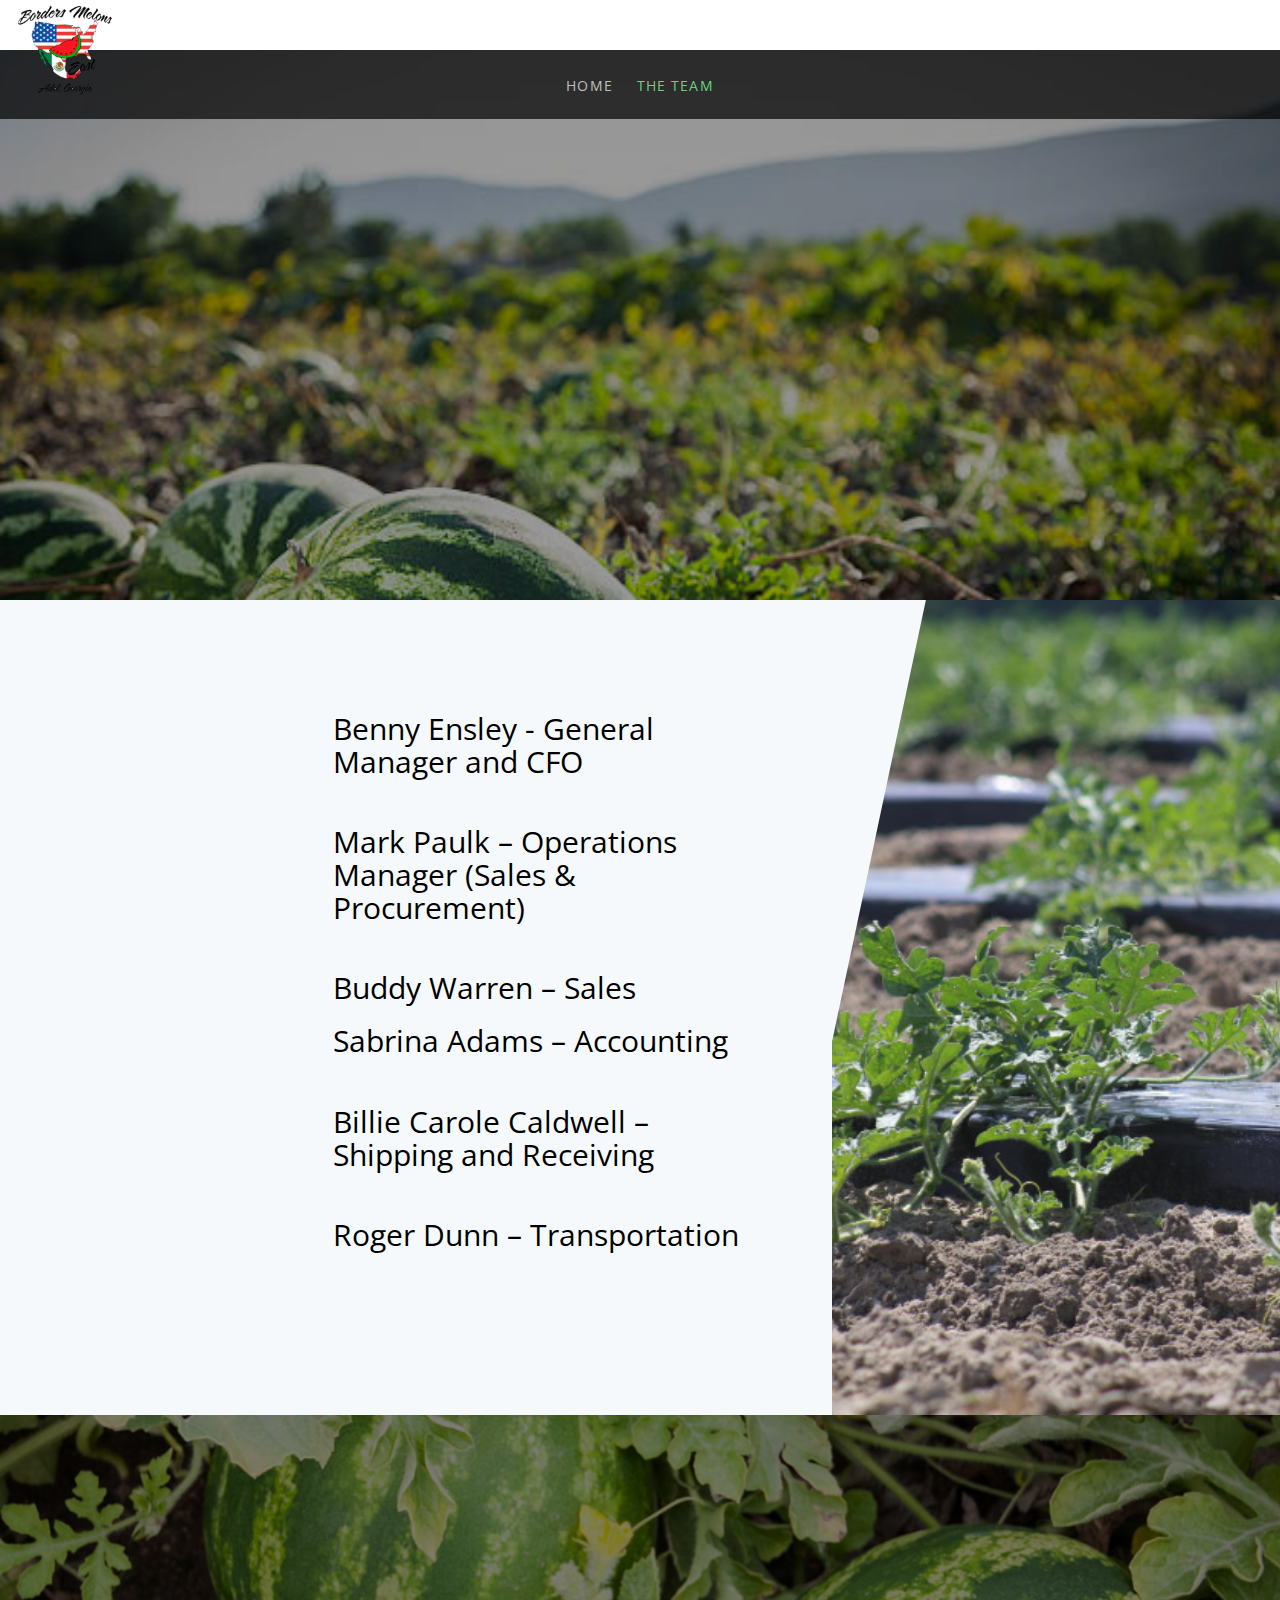
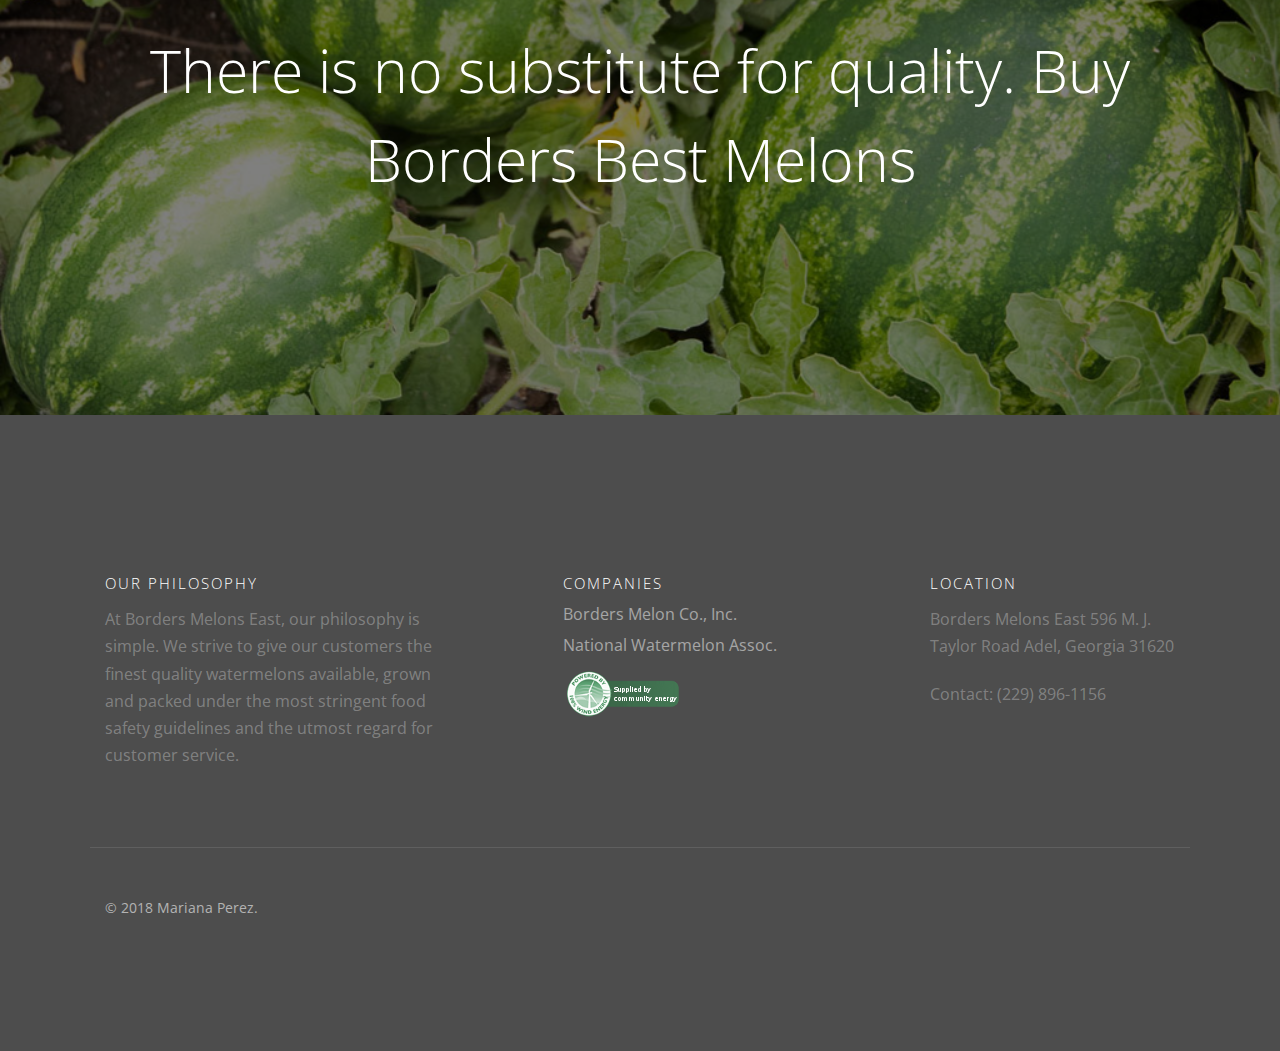
==== commit b3385b77: "added css" ====
--- a/team.html
+++ b/team.html
@@ -67,7 +67,7 @@
 					<div class="col-xs-12 text-center menu-1">
 						<ul>
 							<li><a href="index.html">Home</a></li>
-							<li class="has-dropdown active">
+							<li class=" active">
 								<a href="team.html">The Team</a>
 								
 							</li>
--- a/css/style.css
+++ b/css/style.css
@@ -13,9 +13,9 @@
 body {
   font-family: "Open Sans", Arial, sans-serif;
   font-weight: 400;
-  font-size: 18px;
+  font-size: 16px;
   line-height: 1.7;
-  color: black;
+  color: #777;
   background: #fff;
 }
 
@@ -1914,5 +1914,4 @@
 
 }
 #t {clear:both;}
-#gtco-footer { clear: both;
-}+#gtco-footer { clear: both; }